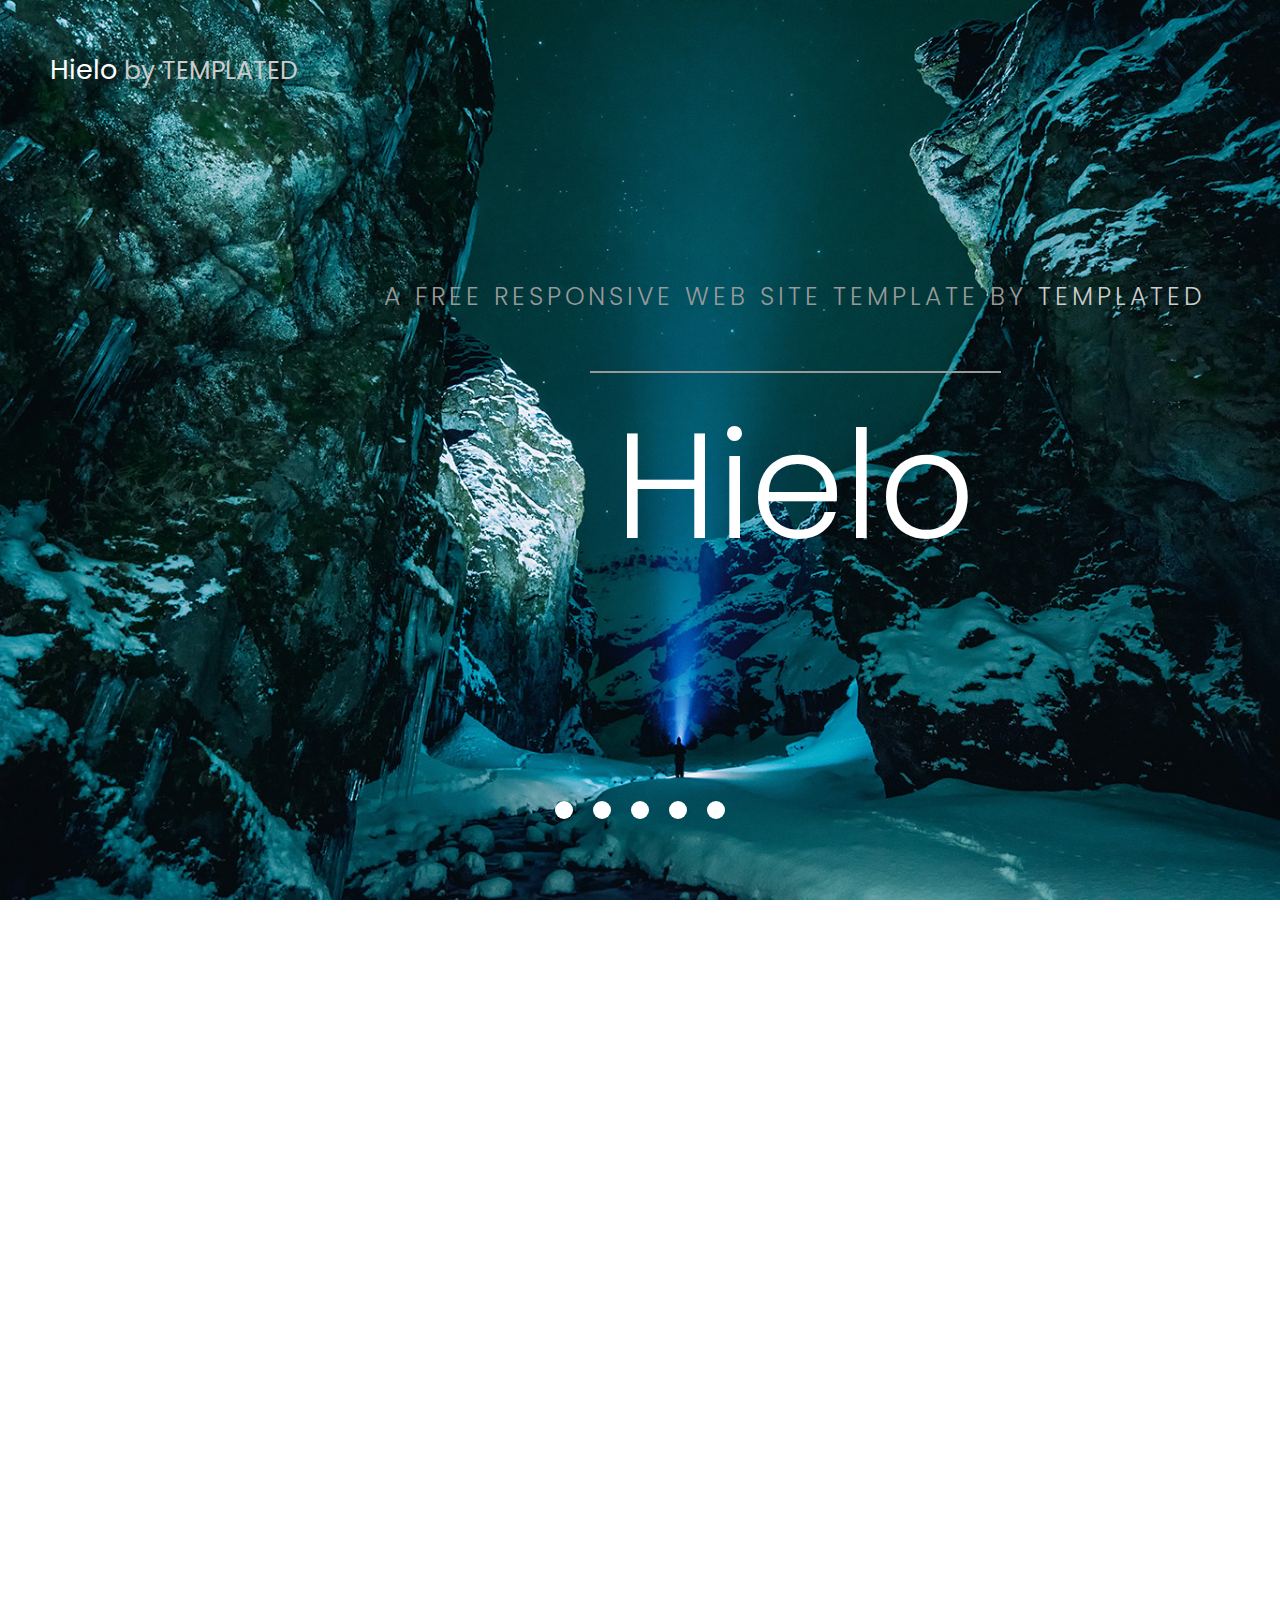
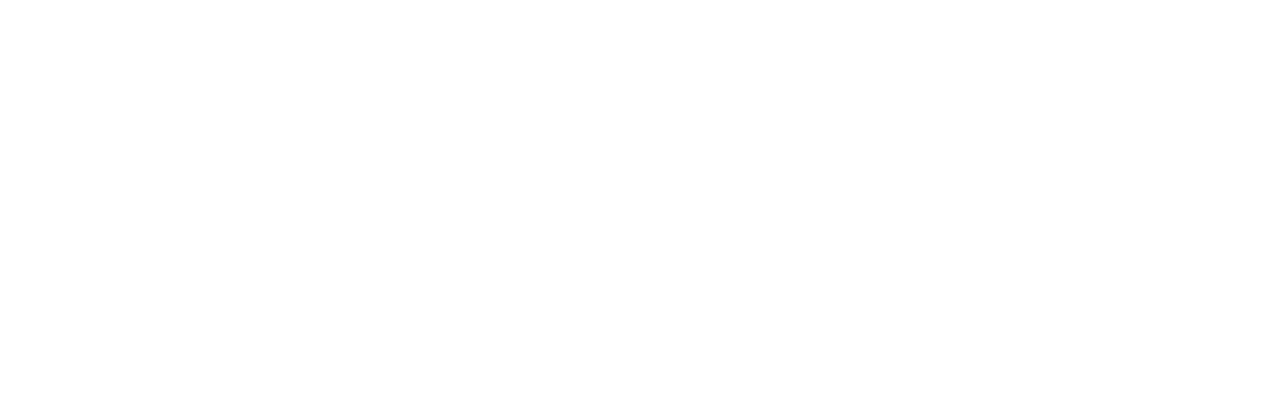
==== Two_Project_Hielo/index.html @ 5e93e1d0 "Começando a fazer animaçoes" ====
<!DOCTYPE html>
<html lang="en">
<head>
  <meta charset="UTF-8">
  <meta name="viewport" content="width=device-width, initial-scale=1.0">
  <title>Hielo</title>

  <link rel="stylesheet" href="./Assets/css/style.css" />
  <link rel="stylesheet" href="./Assets/css/animacoes.css" />

  <link rel="stylesheet" href="https://use.fontawesome.com/releases/v5.3.1/css/all.css" integrity="sha384-mzrmE5qonljUremFsqc01SB46JvROS7bZs3IO2EmfFsd15uHvIt+Y8vEf7N7fWAU" crossorigin="anonymous">

  <script src="./Assets/js/main.js" defer></script>
</head>
<body>
  
  <header>
    <div class="container">
    <div class="logo">
      <a href="">Hielo</a> by TEMPLATED
    </div>

    <div class="menu--hamburger" onclick="abremenu()">
      <i class="fas fa-bars"></i>Menu
    </div>

    <nav>  
      <div class="menu">
        <div class="menu--fecha" onclick="fechamenu()">
          <i class="fas fa-times" ></i>
        </div>
        <ul>
          <li> <a href="">HOME</a> </li>
          <div class="borda"></div>
          <li> <a href="">GENERIC</a> </li>
          <div class="borda"></div>
          <li> <a href="">ELEMENTS</a> </li>
          <div class="borda"></div>
        </ul>
      </div>
    </nav>
  </div>
  </header>

  <section class="banner"> 
  
    <div class="sliders">
      <div class="slide1">
        <div class="slidearea">
          <h4>A free responsive web site template by <a href="">TEMPLATED</a></h4>
          <div class="borda"></div>
          <h2>Hielo</h2>
        </div>
      </div>
      <div class="slide2">
        <div class="slidearea">
          
        </div>
      </div>
      <div class="slide3">
        <div class="slidearea">
          
        </div>
      </div>
    </div>
    
  
    <div class="sliders-pointers">
      <div class="pointer active"></div>
      <div class="pointer"></div>
      <div class="pointer"></div>
      <div class="pointer"></div>
      <div class="pointer"></div>
    </div>

  </section>

  <section class="area1">
    <div class="area1--content">
      <div class="area1--conteudo1">
        ...
      </div>
      <div class="area1--conteudo2">
        ...
      </div>
    </div>
  </section>

  <section class="area2">
    <div class="area2--img">...</div>
  </section>
</body>
</html>
---- Two_Project_Hielo/Assets/css/style.css ----
@import url('https://fonts.googleapis.com/css2?family=Poppins:wght@400;600;700&display=swap');

* {
  margin: 0;
  padding: 0;
  box-sizing: border-box;
}

body, html {
  height: 100%;
  overflow-x: hidden;
}

body {
  font-family: "Poppins", sans-serif;
}

header {
  background: transparent;
}
.container {
  display: flex;
  justify-content: center;
  align-items: center;
  position: relative;
}

.logo {
  position: absolute;
  color: #CCC;
  font-size: 25px;
  top: 50px;
  left: 50px;
  z-index: 2;
}

.logo a {
  font-size: 27px;
  color: #fff;
  text-decoration: none;
}

.logo a:hover {
  color: #CCC;
}

.menu--hamburger {
  position: absolute;
  color: #CCC;
  font-size: 30px;
  left: 1830px;
  top: 50px;
  z-index: 2
}

.menu--hamburger i {
  margin-top: 8px;
  margin-right: 15px;
}

nav {
  display: none;
}

.menu {
  position: fixed;
  width: 100vw;
  height: 100vh;
  background: rgba(0,0,0,0.9);
  padding: 20px;
  left: 1600px;
  top: 0;
}

.menu--fecha {
  color: #CCC;
  font-size: 30px;
  font-weight: bold;
  margin-left: 19%;
  cursor: pointer;
}

.menu--fecha:hover {
  color:#000;
}

.menu ul {
  list-style: none;
}

.menu ul li {
  padding-left: 15px;
}

.menu ul li a {
  font-size: 25px;
  color: #454545;
  display: block;
  padding-top: 20px;
  padding-bottom: 20px;
  text-decoration: none;
}

.menu .borda {
  width: 380px;
  height: 2px;
  margin-left: 20px;
  background: #454545;
}


.banner {
  height: calc(100vh - 0px);
  min-width: 50vh;
  background-color: #333;
  background-position: bottom;
  overflow: hidden;
  position: relative;
}

.banner .sliders {
  width: 300vw;
  height: 100%;
}

.banner .slide1 { 
  width: 100vw;
  height: 100%;
  background-image: url('../images/slide01.jpg');
  background-size: cover;
  display: inline-block;
  background-color: rgba(0,0,0,0.7);
}
.banner .slide2 {
  width: 100vw;
  height: 100%;
  background-image: url('../images/slide02.jpg');
  background-size: cover;
  display: inline-block;
  background-color: rgba(0,0,0,0.7);
}
.banner .slide3 {
  width: 100vw;
  height: 100%;
  background-image: url('../images/slide03.jpg');
  background-size: cover;
  display: inline-block;
  background-color: rgba(0,0,0,0.7);
}

.banner .sliders-pointers {
  width: 100vw;
  height: 20px;
  position: absolute;
  margin-top: -100px;
  display: flex;
  justify-content: center;
  align-items: center;
}

.banner .pointer {
  width: 18px;
  height: 18px;
  background: #fff;
  border-radius: 10px;
  margin-left: 10px;
  margin-right: 10px;
  cursor: pointer;
}

.banner .pointer.active {
  background-color: #fff;
}

.banner .slidearea {
  position: absolute;
  display: flex;
  flex-direction: column;
  height: 100%;
  justify-content: center;
  align-items: center;
  color: #fff;
  left: 30%;
  top: -1%
}

.banner h4 {
  letter-spacing: 4px;
  font-size: 25px;
  color: #999;
  font-weight: 300;
  text-transform: uppercase;
}

.banner h4 a {
  color: #CCC;
  text-decoration: none;
}

.banner .borda {
  width: 50%;
  height: 2px;
  background: #999;
  margin-top: 55px;
  margin-bottom: -5px;
}
.banner h2 {
  font-size: 150px;
  padding: 5px;
  font-weight: 300;
}


.area1 {
  position: relative;
  height: 200px;  
  
}

.area2 {
  height:100%;
	opacity:0.8;
	position:relative;
	background-repeat:no-repeat;
	background-size:cover;
	background-position:center;
  background-attachment:fixed;
  background-image:url('../images/bg.jpg');  
}
---- Two_Project_Hielo/Assets/css/animacoes.css ----
@keyframes logo {
  from {
    opacity: 0;
  } to {
    opacity: 1;
  }
}

.logo {
  animation-name: logo;
  animation-duration: 500ms;
  animation-delay: 120ms;
  animation-fill-mode: backwards;
}
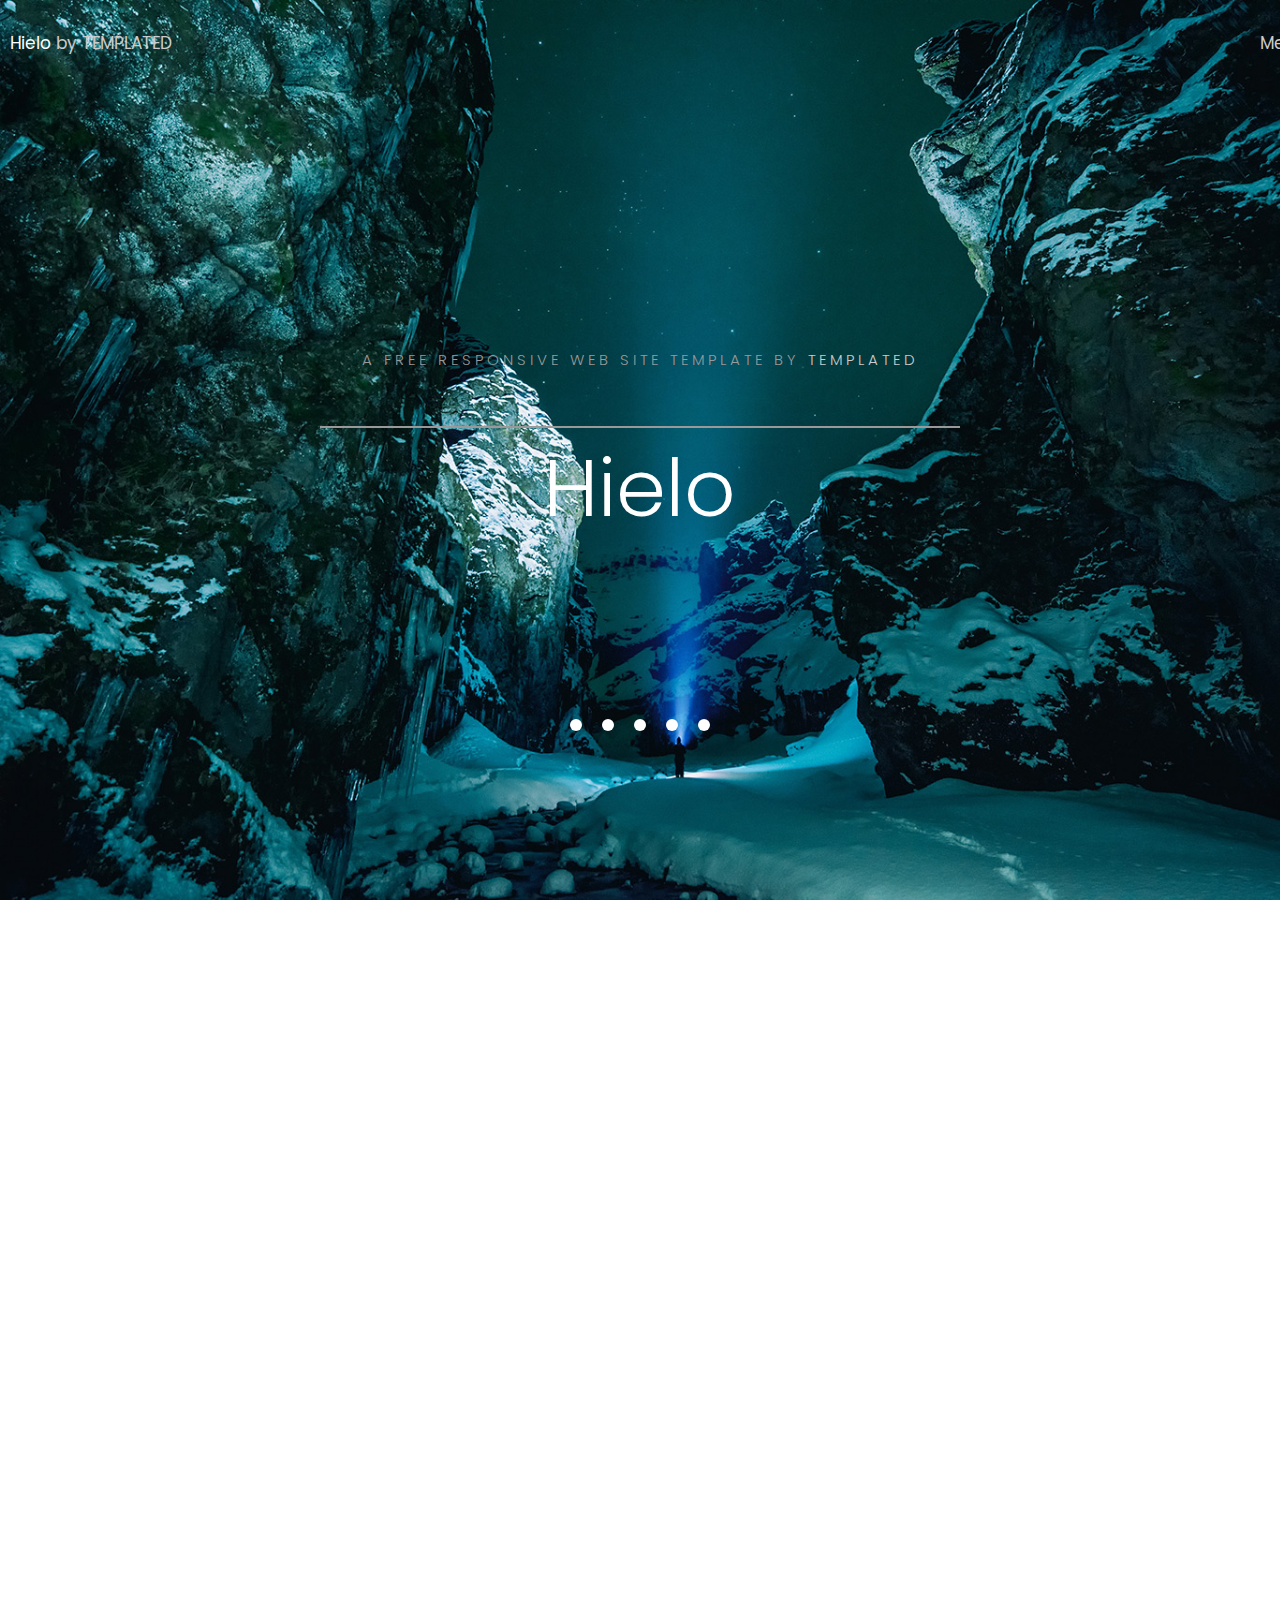
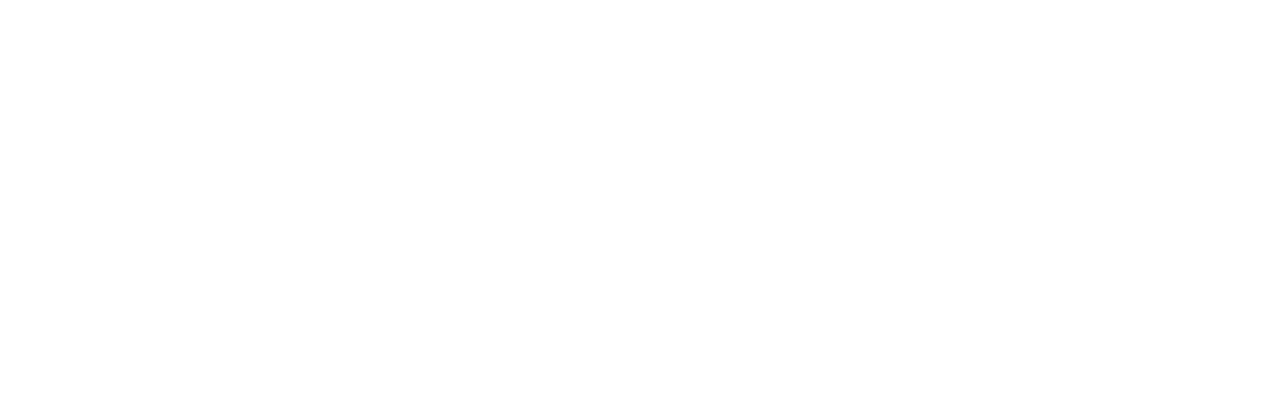
==== commit 85aff47f: "bugs" ====
--- a/Two_Project_Hielo/index.html
+++ b/Two_Project_Hielo/index.html
@@ -20,12 +20,12 @@
       <a href="">Hielo</a> by TEMPLATED
     </div>
 
-    <div class="menu--hamburger" onclick="abremenu()">
+    <div class="menu--hamburger" onclick="menuToggle()">
       <i class="fas fa-bars"></i>Menu
     </div>
 
     <nav>  
-      <div class="menu">
+      <div id="menu">
         <div class="menu--fecha" onclick="fechamenu()">
           <i class="fas fa-times" ></i>
         </div>
@@ -42,11 +42,11 @@
   </div>
   </header>
 
-  <section class="banner"> 
+  <section class="banner" styles="z-index: 2"> 
   
     <div class="sliders">
       <div class="slide1">
-        <div class="slidearea">
+        <div class="slidearea" styles="z-index: 2">
           <h4>A free responsive web site template by <a href="">TEMPLATED</a></h4>
           <div class="borda"></div>
           <h2>Hielo</h2>
--- a/Two_Project_Hielo/Assets/css/style.css
+++ b/Two_Project_Hielo/Assets/css/style.css
@@ -16,8 +16,16 @@
 }
 
 header {
-  background: transparent;
-}
+  
+}
+/*
+.sticky {
+  width: 100vw;
+  height: 50px;
+  padding: 5px 100px;
+  background-color: #fff;
+}
+*/
 .container {
   display: flex;
   justify-content: center;
@@ -28,14 +36,13 @@
 .logo {
   position: absolute;
   color: #CCC;
-  font-size: 25px;
-  top: 50px;
-  left: 50px;
-  z-index: 2;
+  font-size: 17px;
+  top: 30px;
+  left: 10px;
 }
 
 .logo a {
-  font-size: 27px;
+  font-size: 17px;
   color: #fff;
   text-decoration: none;
 }
@@ -47,34 +54,35 @@
 .menu--hamburger {
   position: absolute;
   color: #CCC;
-  font-size: 30px;
-  left: 1830px;
-  top: 50px;
-  z-index: 2
+  font-size: 17px;
+  left: 1250px;
+  top: 30px;
 }
 
 .menu--hamburger i {
-  margin-top: 8px;
-  margin-right: 15px;
-}
-
-nav {
-  display: none;
-}
-
-.menu {
+  margin-top: 4px;
+  margin-right: 10px;
+}
+
+
+#menu {
   position: fixed;
-  width: 100vw;
+  width: 0px;
   height: 100vh;
   background: rgba(0,0,0,0.9);
   padding: 20px;
-  left: 1600px;
+  right: -1065px;
   top: 0;
+  transition: all ease 0.3s;
+}
+
+.menu-toggle {
+  width: 100vw !important;
 }
 
 .menu--fecha {
   color: #CCC;
-  font-size: 30px;
+  font-size: 15px;
   font-weight: bold;
   margin-left: 19%;
   cursor: pointer;
@@ -84,16 +92,16 @@
   color:#000;
 }
 
-.menu ul {
+#menu ul {
   list-style: none;
 }
 
-.menu ul li {
+#menu ul li {
   padding-left: 15px;
 }
 
-.menu ul li a {
-  font-size: 25px;
+#menu ul li a {
+  font-size: 17px;
   color: #454545;
   display: block;
   padding-top: 20px;
@@ -101,21 +109,23 @@
   text-decoration: none;
 }
 
-.menu .borda {
-  width: 380px;
+#menu .borda {
+  width: 240px;
   height: 2px;
-  margin-left: 20px;
+  margin-left: 15px;
   background: #454545;
 }
 
 
 .banner {
+  display: flex;
   height: calc(100vh - 0px);
   min-width: 50vh;
   background-color: #333;
   background-position: bottom;
   overflow: hidden;
-  position: relative;
+  justify-content: center;
+  align-items: center;
 }
 
 .banner .sliders {
@@ -152,15 +162,15 @@
   width: 100vw;
   height: 20px;
   position: absolute;
-  margin-top: -100px;
+  margin-top: 550px;
   display: flex;
   justify-content: center;
   align-items: center;
 }
 
 .banner .pointer {
-  width: 18px;
-  height: 18px;
+  width: 12px;
+  height: 12px;
   background: #fff;
   border-radius: 10px;
   margin-left: 10px;
@@ -173,20 +183,18 @@
 }
 
 .banner .slidearea {
-  position: absolute;
   display: flex;
   flex-direction: column;
   height: 100%;
   justify-content: center;
   align-items: center;
   color: #fff;
-  left: 30%;
-  top: -1%
+
 }
 
 .banner h4 {
   letter-spacing: 4px;
-  font-size: 25px;
+  font-size: 15px;
   color: #999;
   font-weight: 300;
   text-transform: uppercase;
@@ -205,7 +213,7 @@
   margin-bottom: -5px;
 }
 .banner h2 {
-  font-size: 150px;
+  font-size: 80px;
   padding: 5px;
   font-weight: 300;
 }
@@ -214,13 +222,12 @@
 .area1 {
   position: relative;
   height: 200px;  
-  
 }
 
 .area2 {
   height:100%;
 	opacity:0.8;
-	position:relative;
+	position: relative;
 	background-repeat:no-repeat;
 	background-size:cover;
 	background-position:center;
--- a/Two_Project_Hielo/Assets/css/animacoes.css
+++ b/Two_Project_Hielo/Assets/css/animacoes.css
@@ -11,4 +11,21 @@
   animation-duration: 500ms;
   animation-delay: 120ms;
   animation-fill-mode: backwards;
-}+}
+
+@keyframes banner {
+  from {
+    opacity: 0;
+
+  } to {
+    opacity: 1;
+  }
+}
+
+.menu--hamburger,
+.banner h4,
+.banner h2,
+.banner a  {
+  animation-name: banner;
+  animation-duration: 1s;
+}
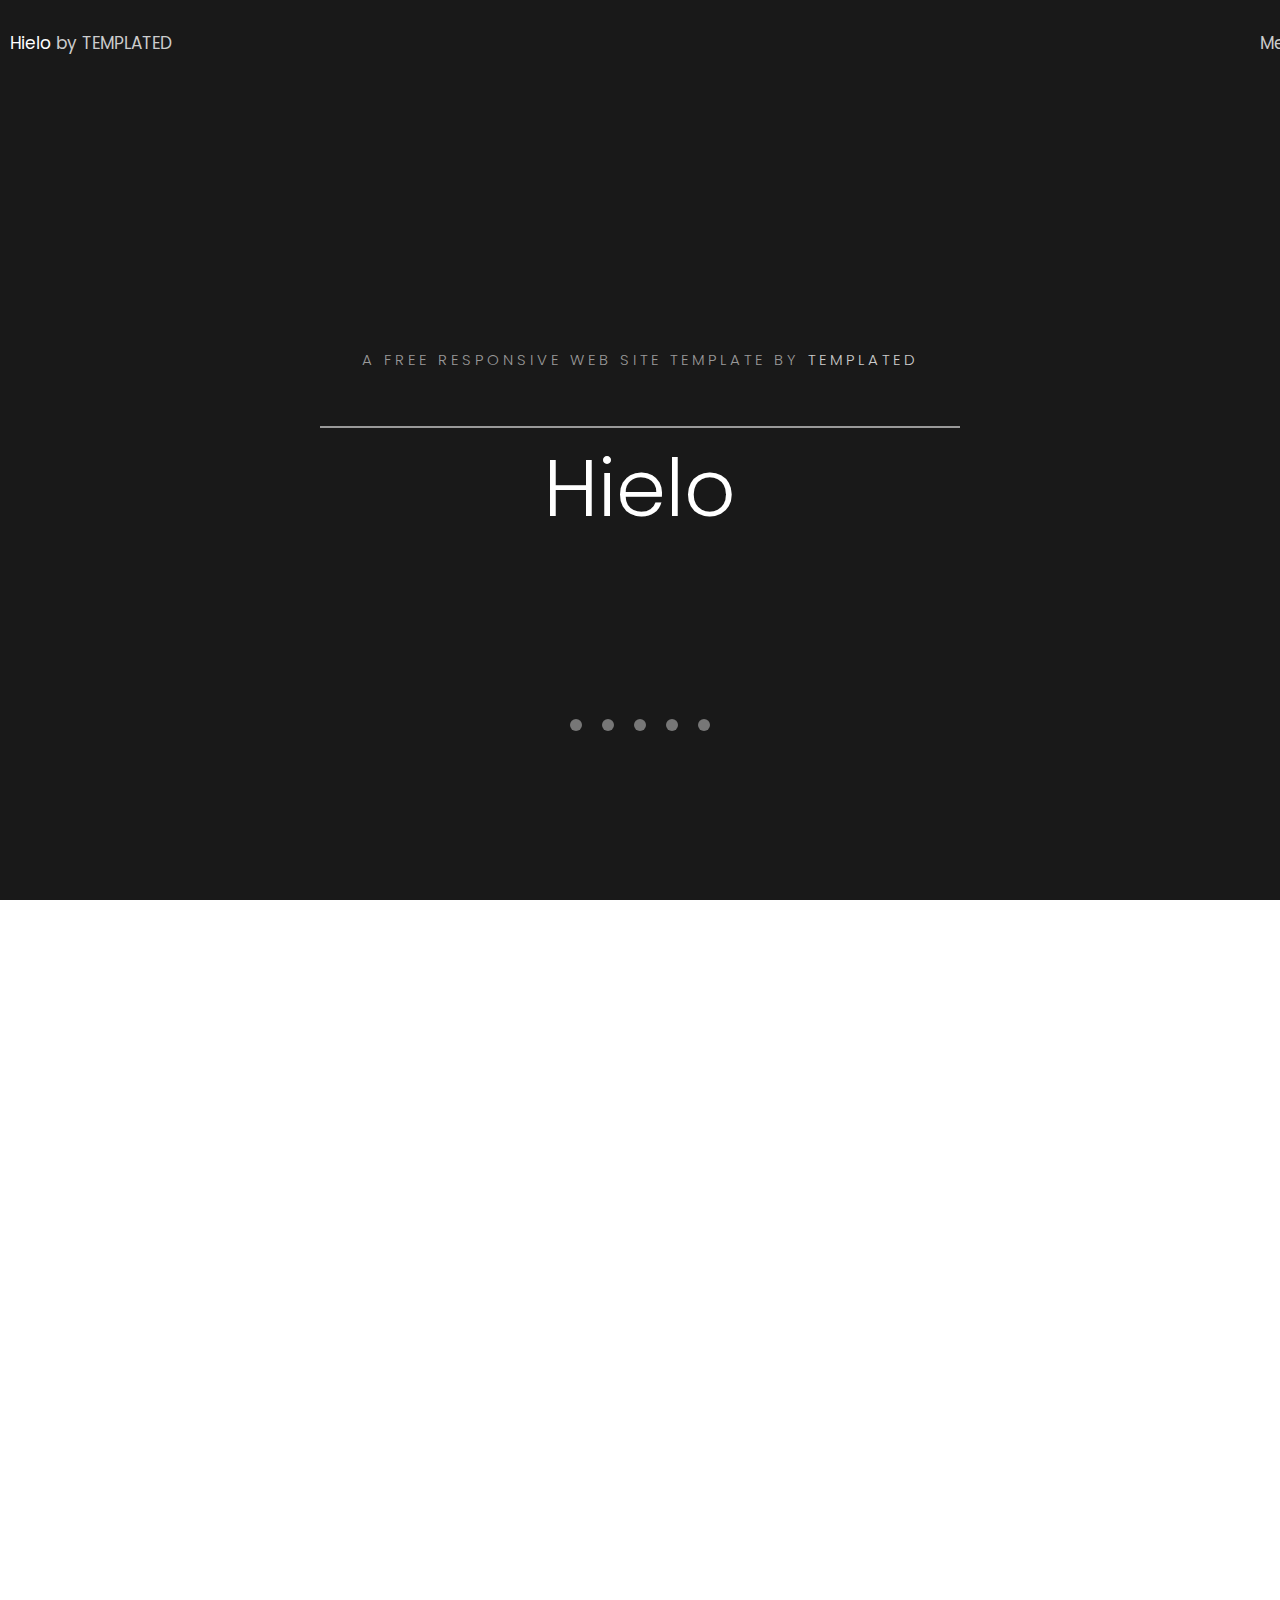
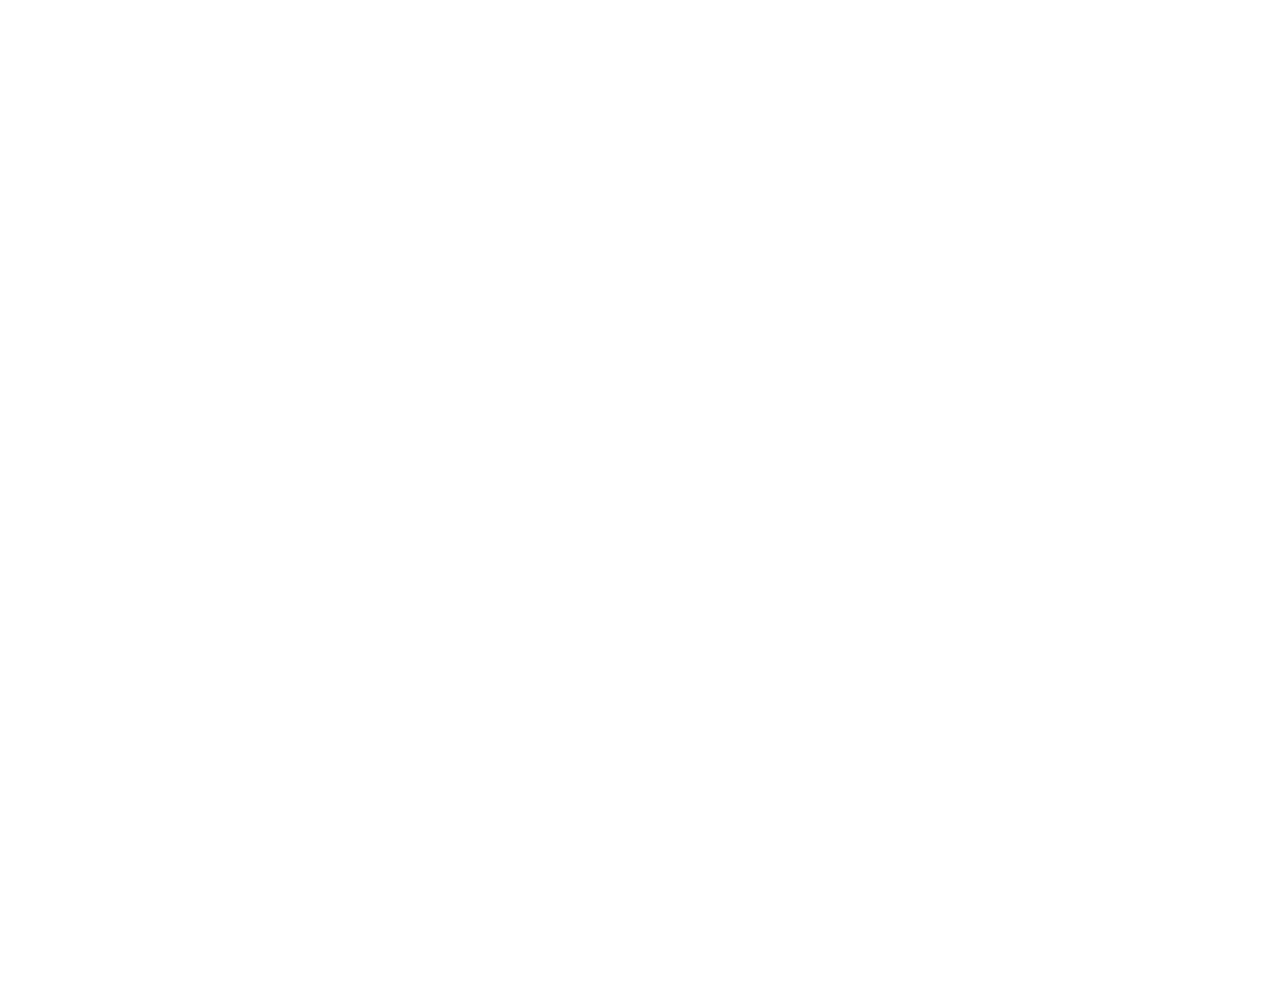
==== commit 75803946: "area1 pronta" ====
--- a/Two_Project_Hielo/index.html
+++ b/Two_Project_Hielo/index.html
@@ -78,10 +78,30 @@
   <section class="area1">
     <div class="area1--content">
       <div class="area1--conteudo1">
-        ...
+        <div class="area1-img">
+          <img src="./Assets/images/pic02.jpg">
+        </div>
+        <small>MAECENAS SAPIEN FEUGIAT EX PURUS</small>
+        <div class="borda"></div>
+        <h3>Lorem ipsum dolor</h3>
+        <p>Cras aliquet urna ut sapien tincidunt, quis malesuada elit facilisis. Vestibulum sit amet tortor velit. Nam elementum nibh a libero pharetra elementum. Maecenas feugiat ex purus, quis volutpat lacus placerat malesuada.</p>
+        <a href="">
+          <label for="button"></label>
+          <input type="submit" value="Learn more"id="button">
+        </a>
       </div>
       <div class="area1--conteudo2">
-        ...
+        <div class="area1-img">
+          <img src="./Assets/images/pic03.jpg">
+        </div>
+        <small>MATTIS ELEMENTUM SAPIEN PRETIUM TELLUS</small>
+        <div class="borda"></div>
+        <h3>Vestibulum sit amet</h3>
+        <p>Cras aliquet urna ut sapien tincidunt, quis malesuada elit facilisis. Vestibulum sit amet tortor velit. Nam elementum nibh a libero pharetra elementum. Maecenas feugiat ex purus, quis volutpat lacus placerat malesuada.</p>
+        <a href="">
+          <label for="button"></label>
+          <input type="submit" value="Learn more" id="button">
+        </a>
       </div>
     </div>
   </section>
--- a/Two_Project_Hielo/Assets/css/style.css
+++ b/Two_Project_Hielo/Assets/css/style.css
@@ -39,6 +39,7 @@
   font-size: 17px;
   top: 30px;
   left: 10px;
+  z-index: 88888;
 }
 
 .logo a {
@@ -57,6 +58,7 @@
   font-size: 17px;
   left: 1250px;
   top: 30px;
+  z-index: 88888;
 }
 
 .menu--hamburger i {
@@ -73,7 +75,8 @@
   padding: 20px;
   right: -1065px;
   top: 0;
-  transition: all ease 0.3s;
+  transition: 1s;
+  z-index: 88888;
 }
 
 .menu-toggle {
@@ -126,6 +129,9 @@
   overflow: hidden;
   justify-content: center;
   align-items: center;
+  position: relative;
+  animation-name: bannerSlider;
+  animation-duration: 2s;
 }
 
 .banner .sliders {
@@ -136,10 +142,11 @@
 .banner .slide1 { 
   width: 100vw;
   height: 100%;
-  background-image: url('../images/slide01.jpg');
   background-size: cover;
   display: inline-block;
-  background-color: rgba(0,0,0,0.7);
+  animation-name: slider;
+  animation-duration: 9000ms;
+  animation-iteration-count: infinite;
 }
 .banner .slide2 {
   width: 100vw;
@@ -147,7 +154,6 @@
   background-image: url('../images/slide02.jpg');
   background-size: cover;
   display: inline-block;
-  background-color: rgba(0,0,0,0.7);
 }
 .banner .slide3 {
   width: 100vw;
@@ -155,7 +161,6 @@
   background-image: url('../images/slide03.jpg');
   background-size: cover;
   display: inline-block;
-  background-color: rgba(0,0,0,0.7);
 }
 
 .banner .sliders-pointers {
@@ -171,15 +176,24 @@
 .banner .pointer {
   width: 12px;
   height: 12px;
-  background: #fff;
+  background-color: #777;
   border-radius: 10px;
   margin-left: 10px;
   margin-right: 10px;
   cursor: pointer;
+
+  animation-name: pointer;
+  animation-duration: 10000ms;
+  animation-fill-mode: forwards;
+  animation-timing-function: linear;
+  animation-iteration-count: infinite;
+  animation-direction: alternate;
+  animation-play-state: running;
 }
 
 .banner .pointer.active {
-  background-color: #fff;
+ /* background-color: #fff !important;
+*/
 }
 
 .banner .slidearea {
@@ -189,7 +203,7 @@
   justify-content: center;
   align-items: center;
   color: #fff;
-
+  background-color: rgba(0,0,0,0.5);
 }
 
 .banner h4 {
@@ -221,8 +235,67 @@
 
 .area1 {
   position: relative;
-  height: 200px;  
-}
+}
+
+.area1--content {
+  width: 100%;
+  display: grid;
+  grid-template-columns: repeat(2, 600px);
+  grid-template-rows: repeat(1, 800px);
+  align-items: center;
+  justify-content: space-around;
+  background-color: rgba(200,200,200,0.5)
+}
+
+.area1--conteudo1, .area1--conteudo2 {
+  background-color: #fff;
+  text-align: center;
+  padding-bottom: 40px;
+}
+
+.area1 small {
+  display: inline-block;
+  letter-spacing: 4px;
+}
+
+.area1 small,
+.area1 p {
+  color: #999;
+  margin-top: 30px;
+}
+
+.area1 h3 {
+  font-size: 30px;
+  font-weight: 500;
+}
+
+.area1 p {
+  text-align: left;
+  margin:30px 50px;
+}
+
+.area1 .borda {
+  width: 50%;
+  height: 1px;
+  margin: 10px auto;
+  background-color: #AAA;
+}
+
+.area1 a input{
+  text-transform: uppercase;
+  font-size: 15px;
+  padding: 10px 20px;
+  background-color: #fff;
+  border: 2px solid #CCC;
+}
+
+.area1 a input:hover {
+  background-color: rgba(220,220,220,0.5);
+  transition: 500ms;
+}
+
+
+
 
 .area2 {
   height:100%;
--- a/Two_Project_Hielo/Assets/css/animacoes.css
+++ b/Two_Project_Hielo/Assets/css/animacoes.css
@@ -22,6 +22,11 @@
   }
 }
 
+@keyframes bannerSlider {
+  from { background-color: rgba(0,0,0,0)}
+  to { background-color: rgba(0,0,0,0.5)}
+}
+
 .menu--hamburger,
 .banner h4,
 .banner h2,
@@ -29,3 +34,39 @@
   animation-name: banner;
   animation-duration: 1s;
 }
+
+
+@keyframes slider {
+  0% {
+    background-image: url('../images/slide01.jpg');
+  }
+  25% {
+    background-image: url('../images/slide02.jpg');
+  }
+
+  50% {
+    background-image: url('../images/slide03.jpg');
+  }
+
+  75% {
+    background-color: url('../images/slide04.jpg');
+  }
+
+  100% {
+    background-image: url('../images/slide05.jpg');
+  }
+}
+
+@keyframes pointer {
+  0% {
+    background-color: #999;
+  }
+
+  50% {
+    background-color: #fff;
+  }
+
+  100% {
+    background-color: #fff;
+  }
+}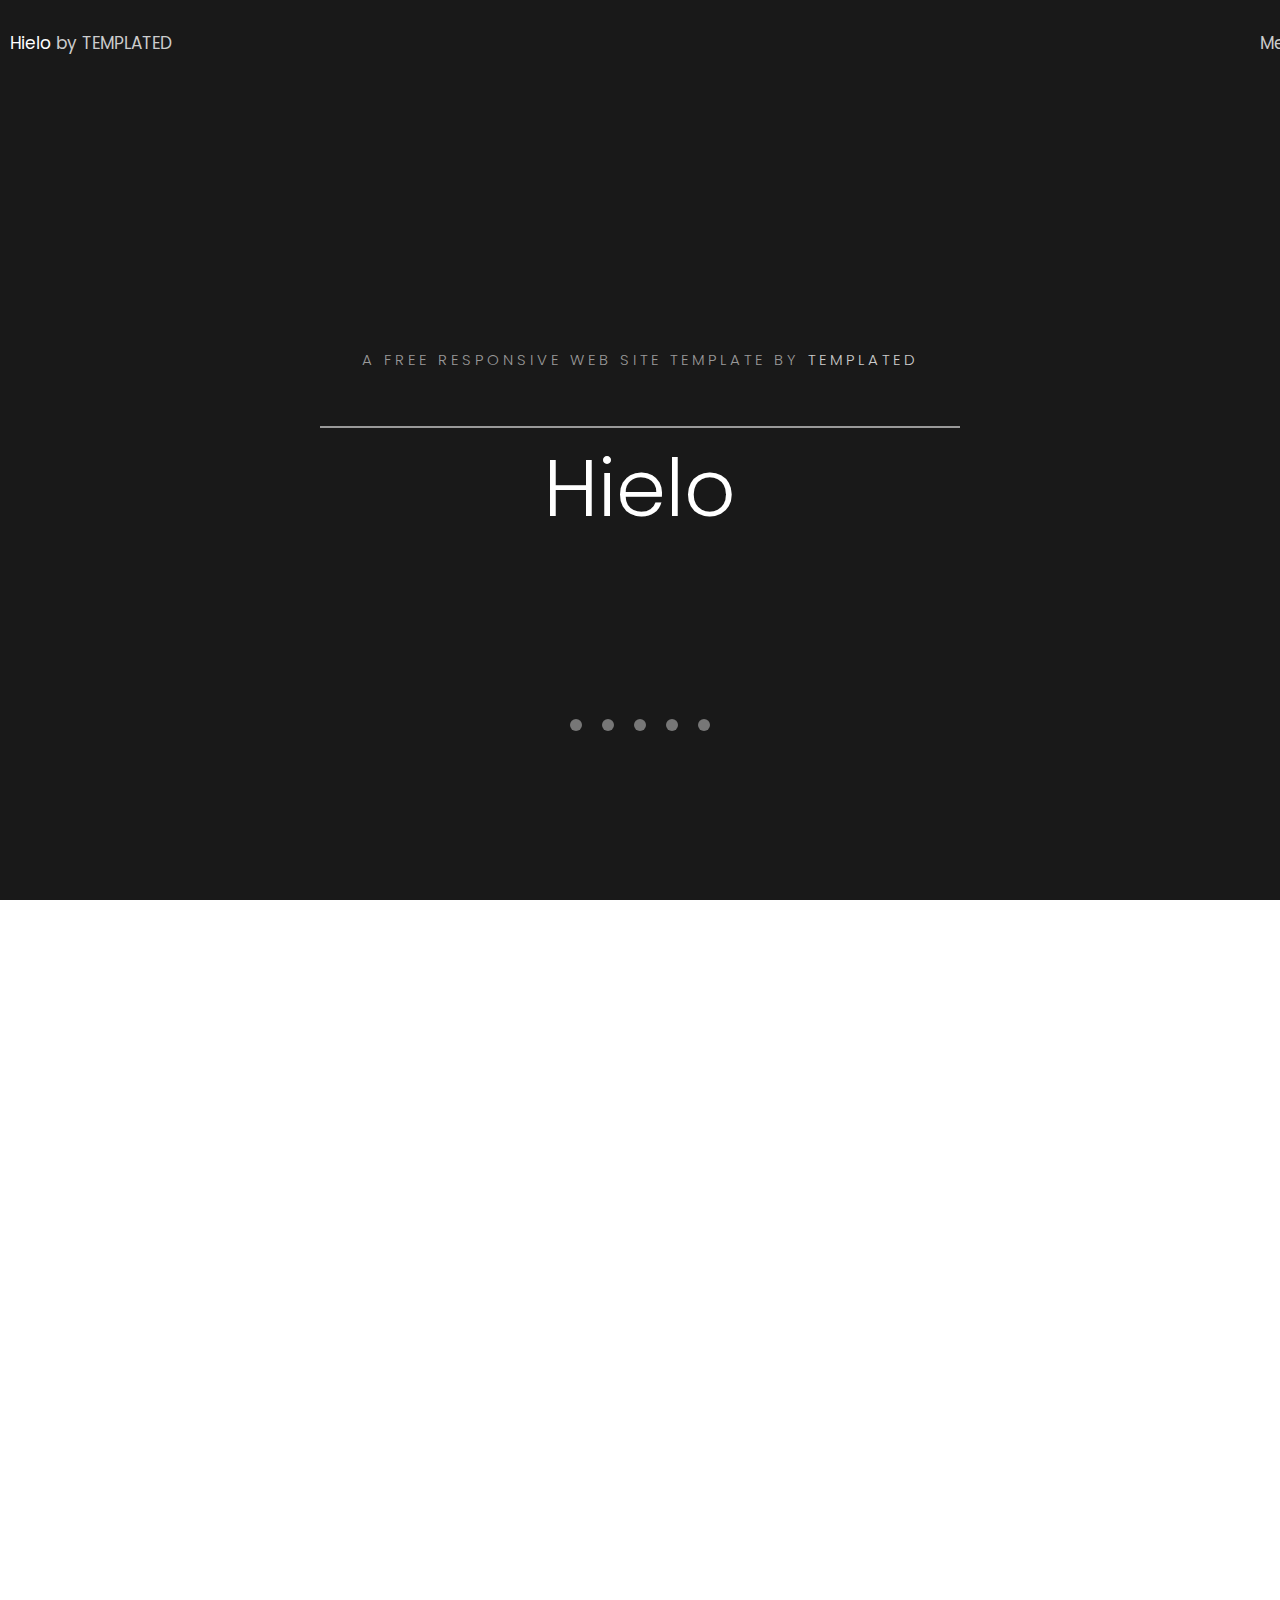
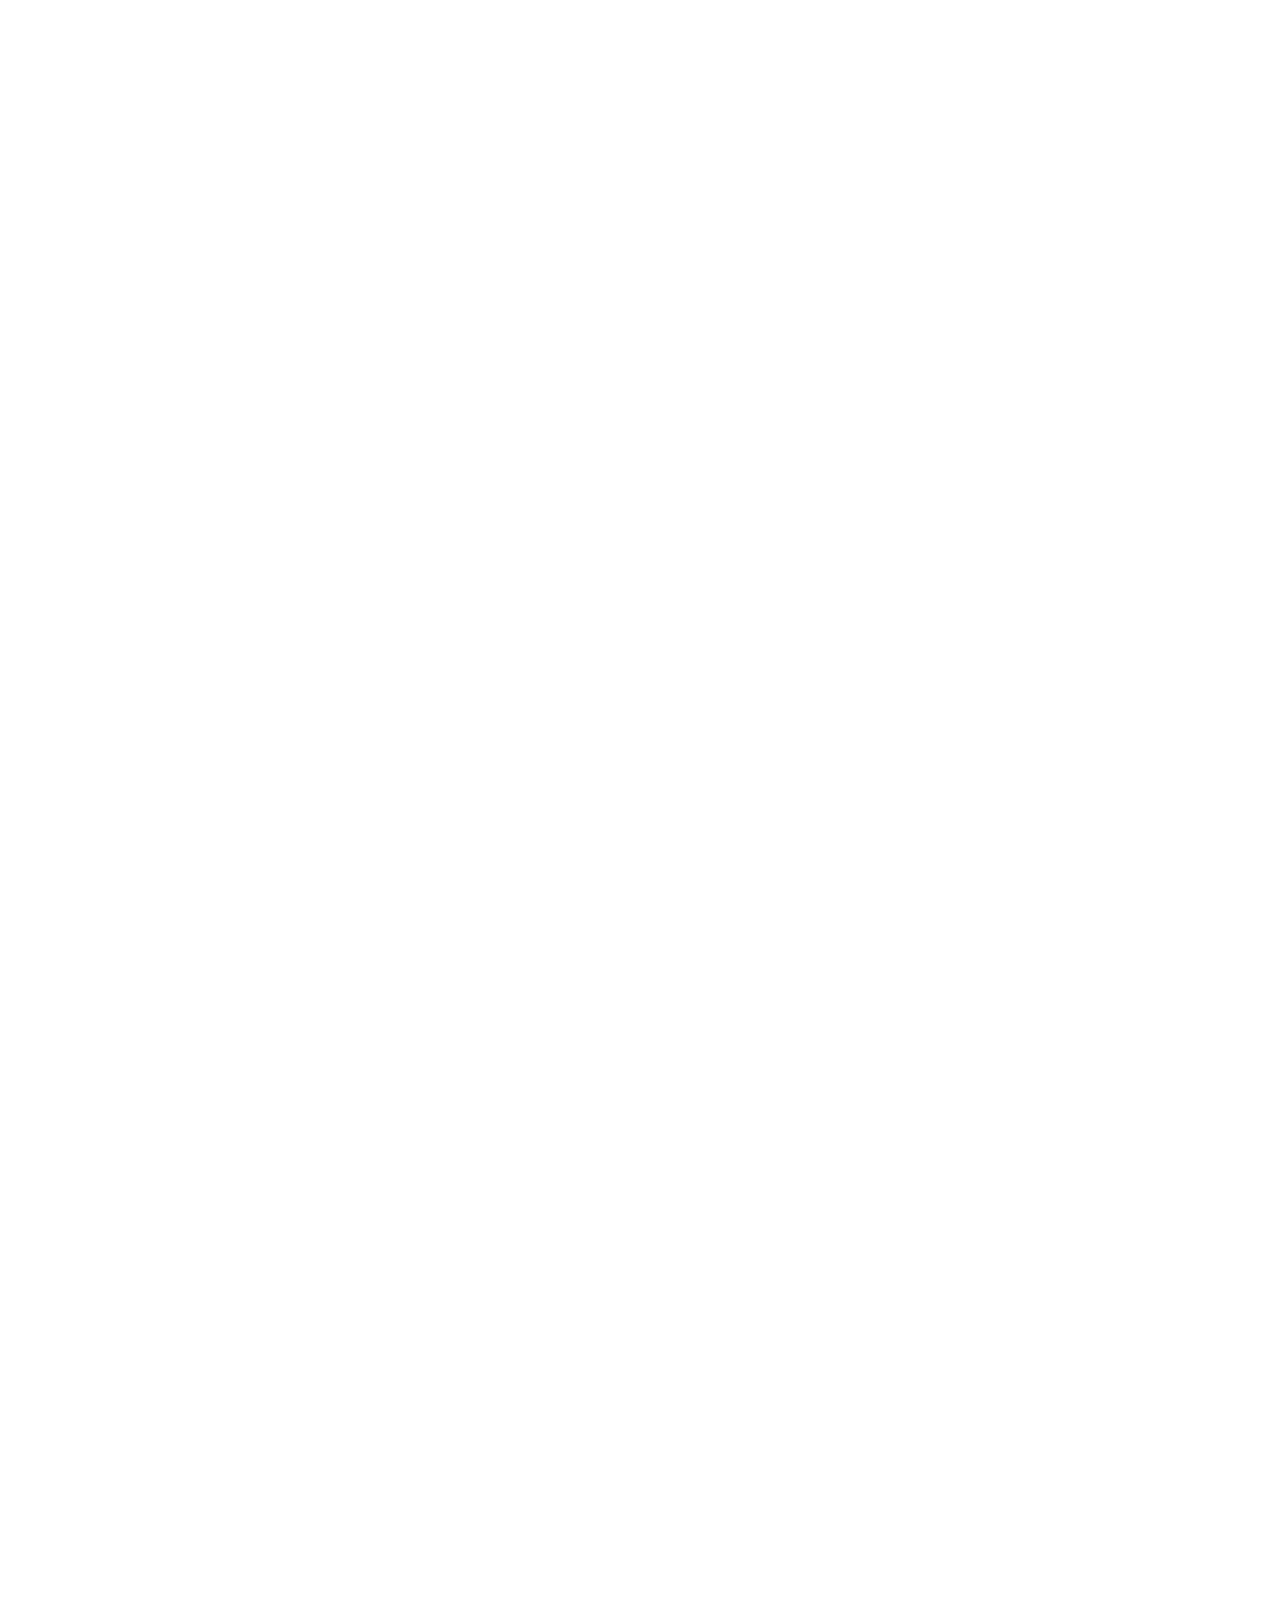
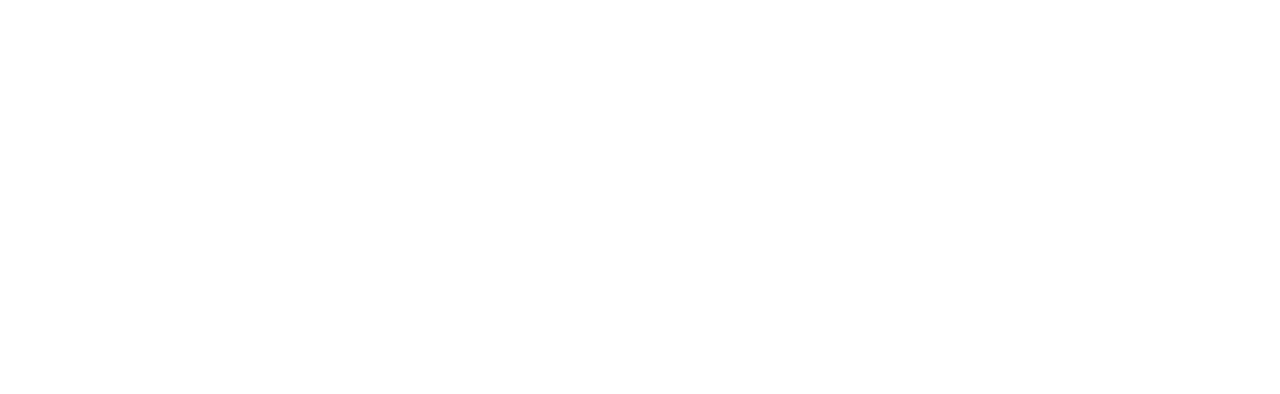
==== commit db29d9ad: "area3 pronta" ====
--- a/Two_Project_Hielo/index.html
+++ b/Two_Project_Hielo/index.html
@@ -109,5 +109,19 @@
   <section class="area2">
     <div class="area2--img">...</div>
   </section>
+
+  <section class="area3">
+    <div class="area3--conteudo1">
+      <small>NAM VEL ANTE SIT AMET LIBERO SCELERISQUE FACILISIS ELEIFEND VITAE URNA</small>
+      <div class="borda"></div>
+      <h2>Morbi maximus justo</h2>
+    </div>
+
+    <div class="area3--conteudo2">
+        <div class="img"><img src="./Assets/images/pic01.jpg"></div>
+        <div class="img"><img src="./Assets/images/pic02.jpg"></div>   
+        <div class="img"><img src="./Assets/images/pic03.jpg"></div>  
+        <div class="img"><img src="./Assets/images/pic04.jpg"></div></div>
+  </section>
 </body>
 </html>--- a/Two_Project_Hielo/Assets/css/style.css
+++ b/Two_Project_Hielo/Assets/css/style.css
@@ -244,7 +244,7 @@
   grid-template-rows: repeat(1, 800px);
   align-items: center;
   justify-content: space-around;
-  background-color: rgba(200,200,200,0.5)
+  background-color: rgba(220,220,220,0.5);
 }
 
 .area1--conteudo1, .area1--conteudo2 {
@@ -306,4 +306,60 @@
 	background-position:center;
   background-attachment:fixed;
   background-image:url('../images/bg.jpg');  
+}
+
+
+
+
+.area3 {
+  display:flex;
+  flex-direction: column;
+  justify-content: center;
+  align-items: center;
+  background-color: rgba(220,220,220,0.5);
+  padding: 80px 0;
+}
+
+.area3--conteudo1 {
+  margin: 20px 0;
+  padding-bottom: 25px;
+  text-align: center;
+}
+
+small {
+  color: #AAA;
+  font-size: 12px;
+  letter-spacing: 4px;
+}
+
+.area3--conteudo1 .borda {
+  width: 80%;
+  height: 1px;
+  margin: 20px auto;
+  background-color: #BBB;
+}
+
+h2 {
+  font-weight: 500;
+}
+
+.area3--conteudo2 {
+  display: grid;
+  grid-template-columns: repeat(2, 1fr);
+  grid-template-rows: repeat(2, 1fr);
+  grid-column-gap: 20px;
+  grid-row-gap: 20px;
+  align-items: center;
+  justify-content: center;
+}
+
+.img {
+  display:flex;
+  justify-content: center;
+  border: 12px solid white;
+}
+
+.img img {
+  width: 100%;
+  height: 100%;
 }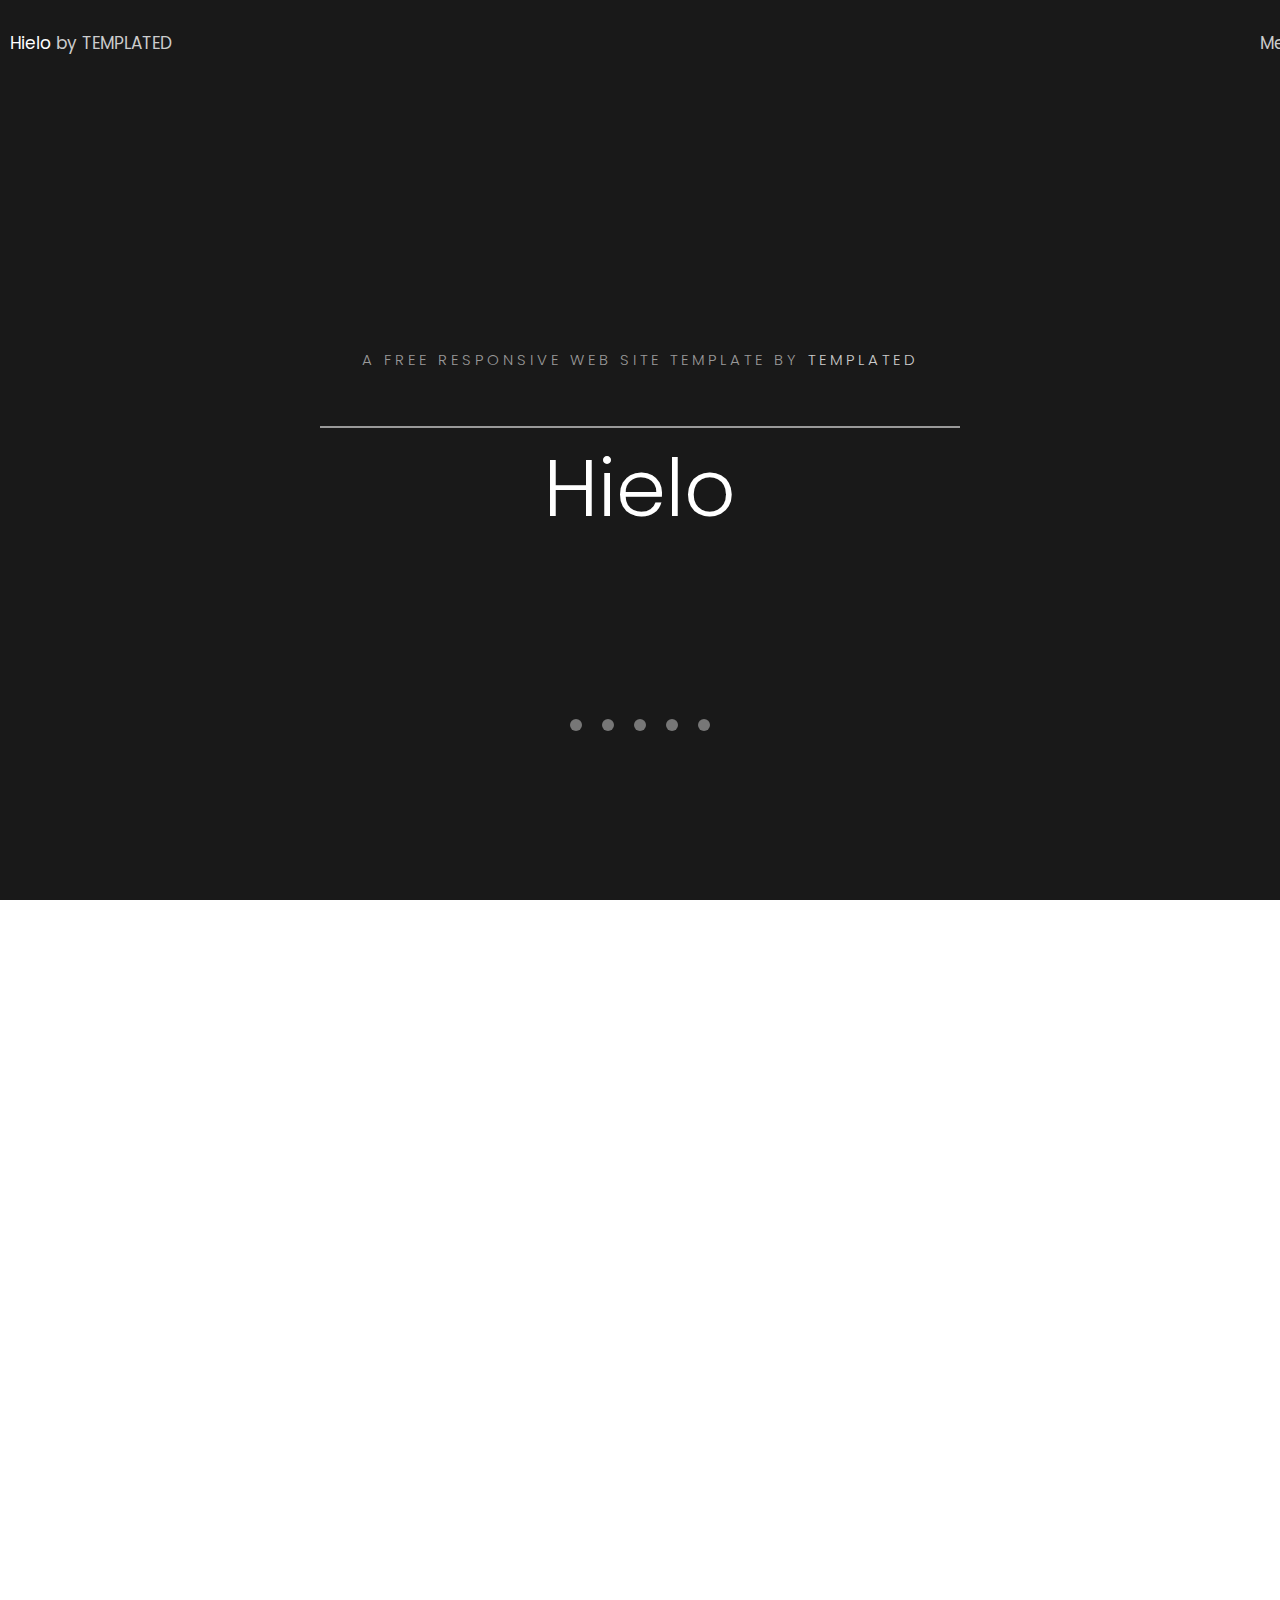
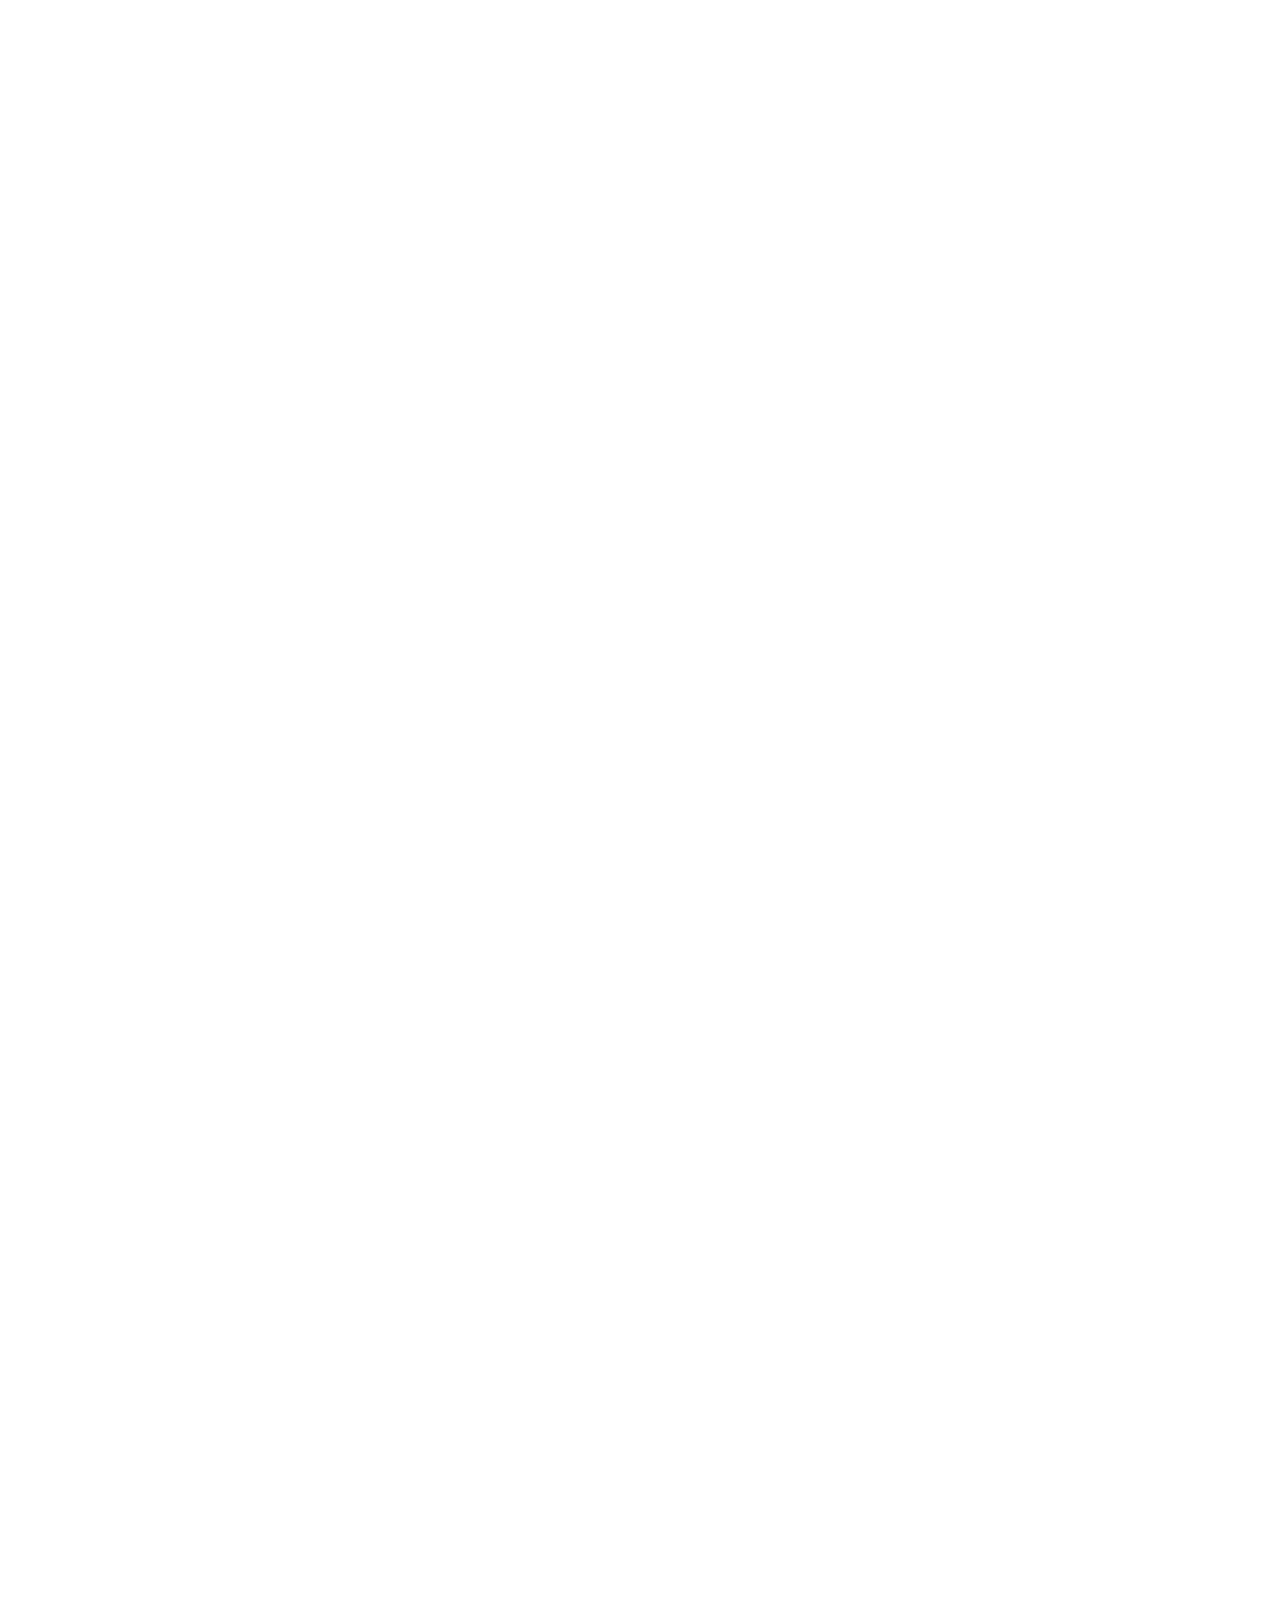
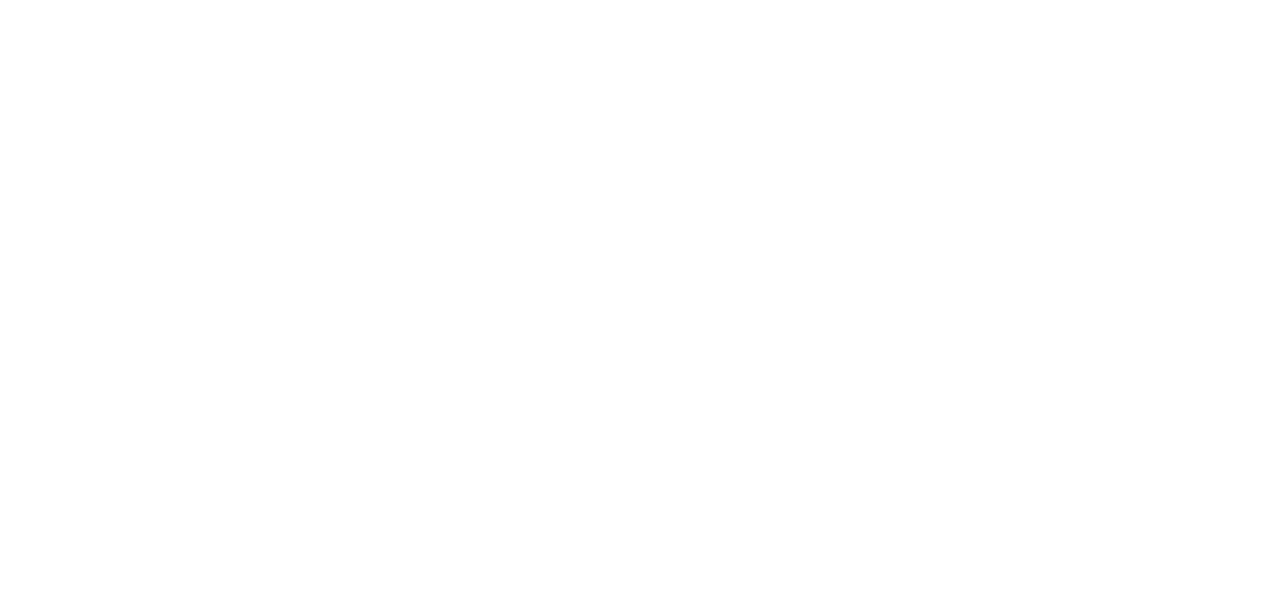
==== commit 1887fc53: "footer pronto" ====
--- a/Two_Project_Hielo/index.html
+++ b/Two_Project_Hielo/index.html
@@ -123,5 +123,16 @@
         <div class="img"><img src="./Assets/images/pic03.jpg"></div>  
         <div class="img"><img src="./Assets/images/pic04.jpg"></div></div>
   </section>
+
+  <footer>
+    <div class="social">
+      <i class="fab fa-twitter"></i>
+      <i class="fab fa-facebook"></i>
+      <i class="fab fa-instagram"></i>
+      <i class="fas fa-envelope-square"></i>
+
+    </div>
+    <span>&copy; Untitled. All rights reserved. </span>
+  </footer>
 </body>
 </html>--- a/Two_Project_Hielo/Assets/css/style.css
+++ b/Two_Project_Hielo/Assets/css/style.css
@@ -362,4 +362,22 @@
 .img img {
   width: 100%;
   height: 100%;
+}
+
+footer {
+  display: flex;
+  justify-content: center;
+  align-items: center;
+  flex-direction: column;
+  color: #AAA;
+  background-color: black;
+  padding: 90px;
+}
+
+.social {
+  font-size: 40px;
+}
+
+footer span {
+  margin-top: 10px;
 }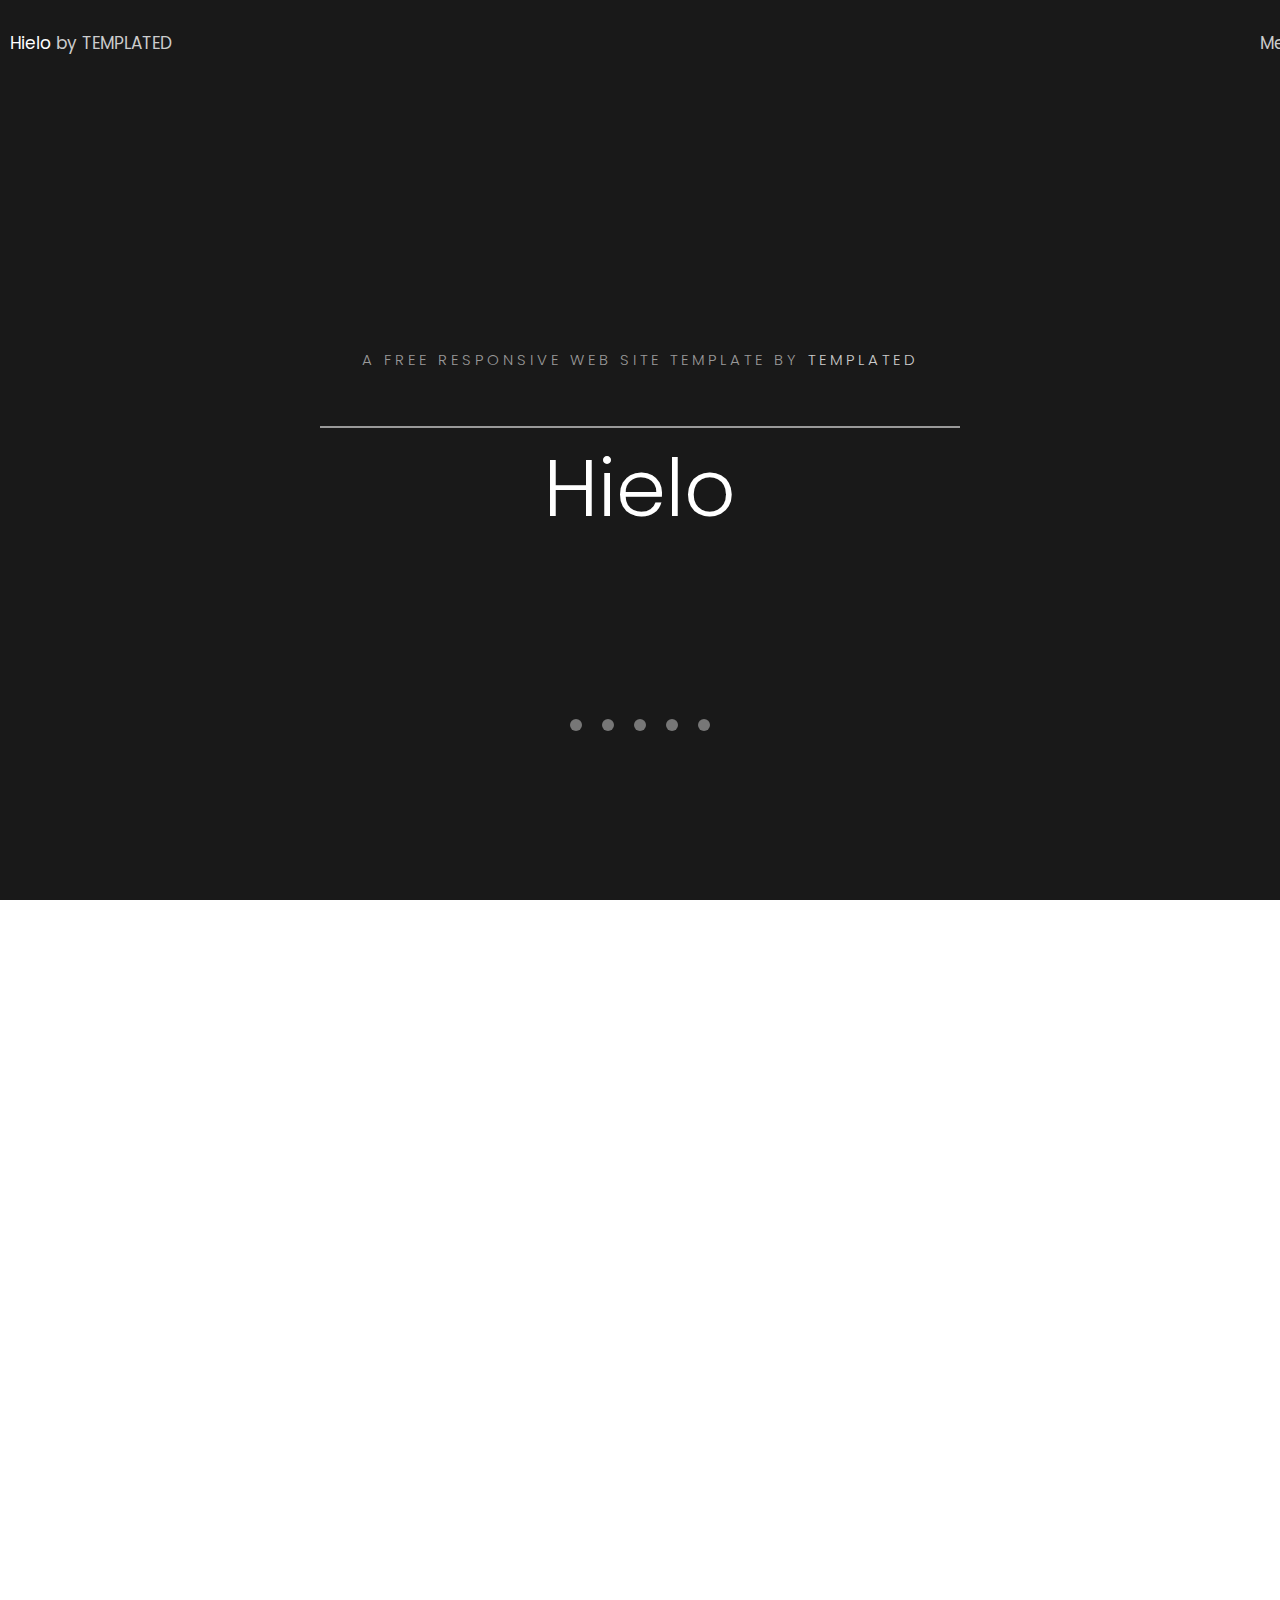
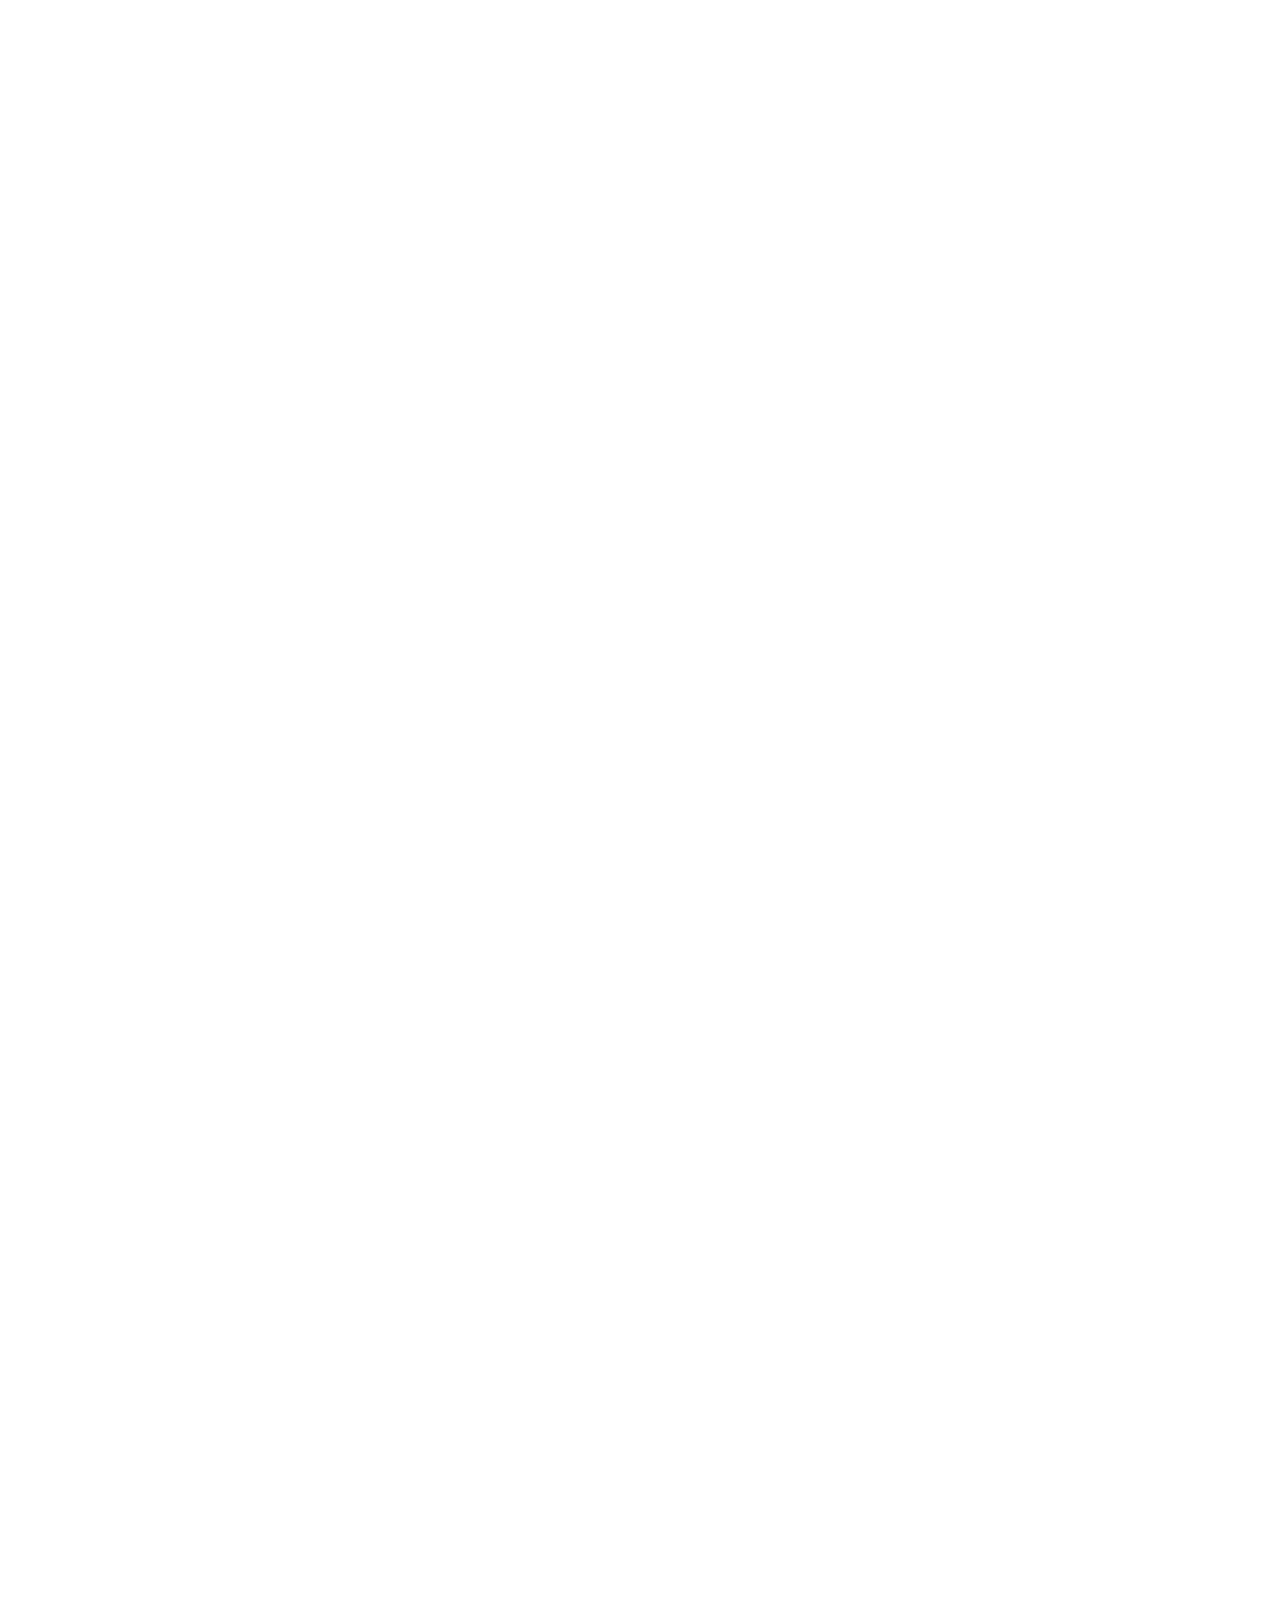
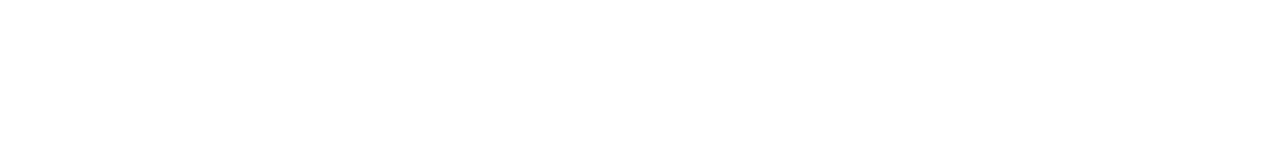
==== commit fcc8e47d: "parallax pronto com coteudo" ====
--- a/Two_Project_Hielo/index.html
+++ b/Two_Project_Hielo/index.html
@@ -107,7 +107,11 @@
   </section>
 
   <section class="area2">
-    <div class="area2--img">...</div>
+    <div class="area2--img">
+      <small>NAM VEL ANTE SIT AMET LIBERO SCELERISQUE FACILISIS ELEIFEND VITAE URNA</small>
+      <div class="borda"></div>
+      <h2>Morbi maximus justo</h2>
+    </div>
   </section>
 
   <section class="area3">
--- a/Two_Project_Hielo/Assets/css/style.css
+++ b/Two_Project_Hielo/Assets/css/style.css
@@ -298,18 +298,38 @@
 
 
 .area2 {
-  height:100%;
+  height:50%;
 	opacity:0.8;
 	position: relative;
 	background-repeat:no-repeat;
 	background-size:cover;
 	background-position:center;
   background-attachment:fixed;
-  background-image:url('../images/bg.jpg');  
-}
-
-
-
+  background-image:url('../images/bg.jpg');
+  background-color: #000;
+}
+
+
+.area2--img {
+  width:100%;
+  height:100%;
+  padding: 110px;
+  display: block;
+  position: absolute;
+  text-align: center;
+  background-color: rgba(0, 0, 0, 0.507);
+}
+
+.area2--img .borda {
+  width: 80%;
+  height: 1px;
+  margin: 20px auto;
+  background-color: #BBB;
+}
+
+.area2--img h2 {
+  color: #fff;
+}
 
 .area3 {
   display:flex;
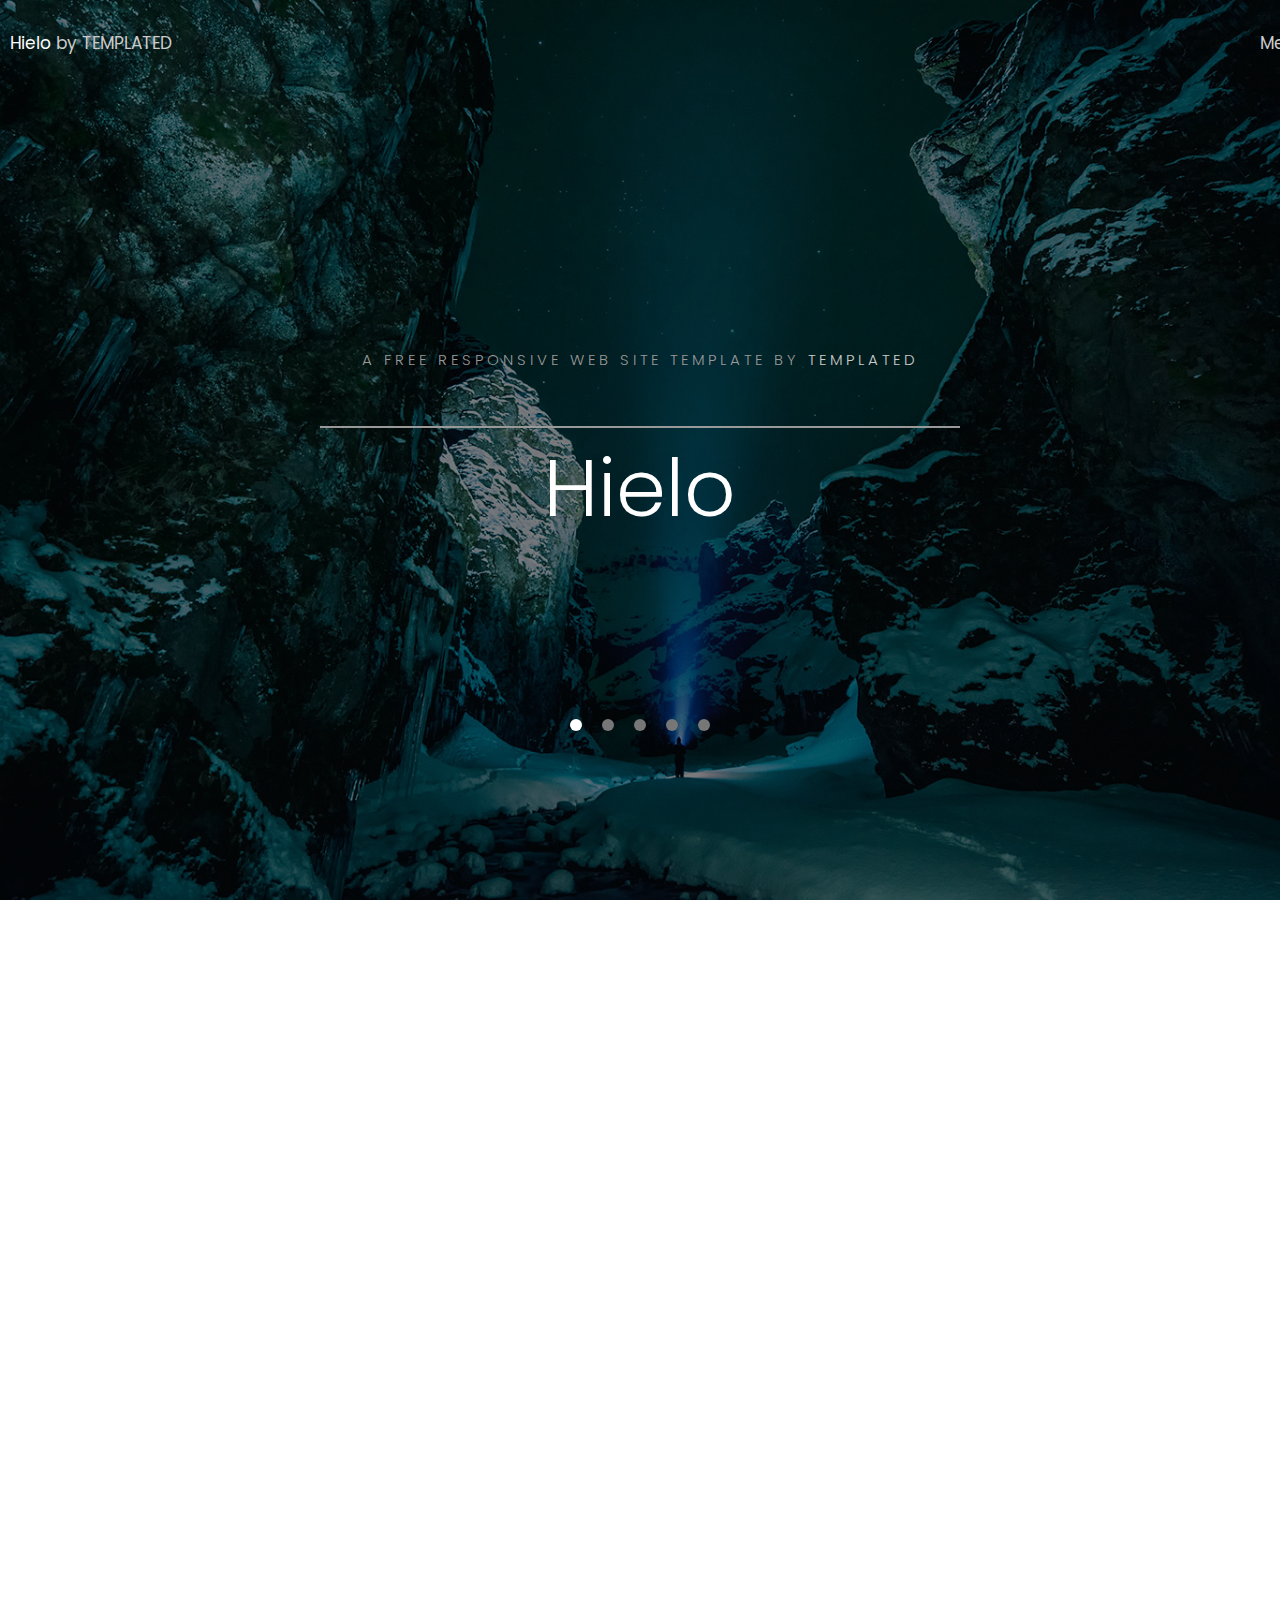
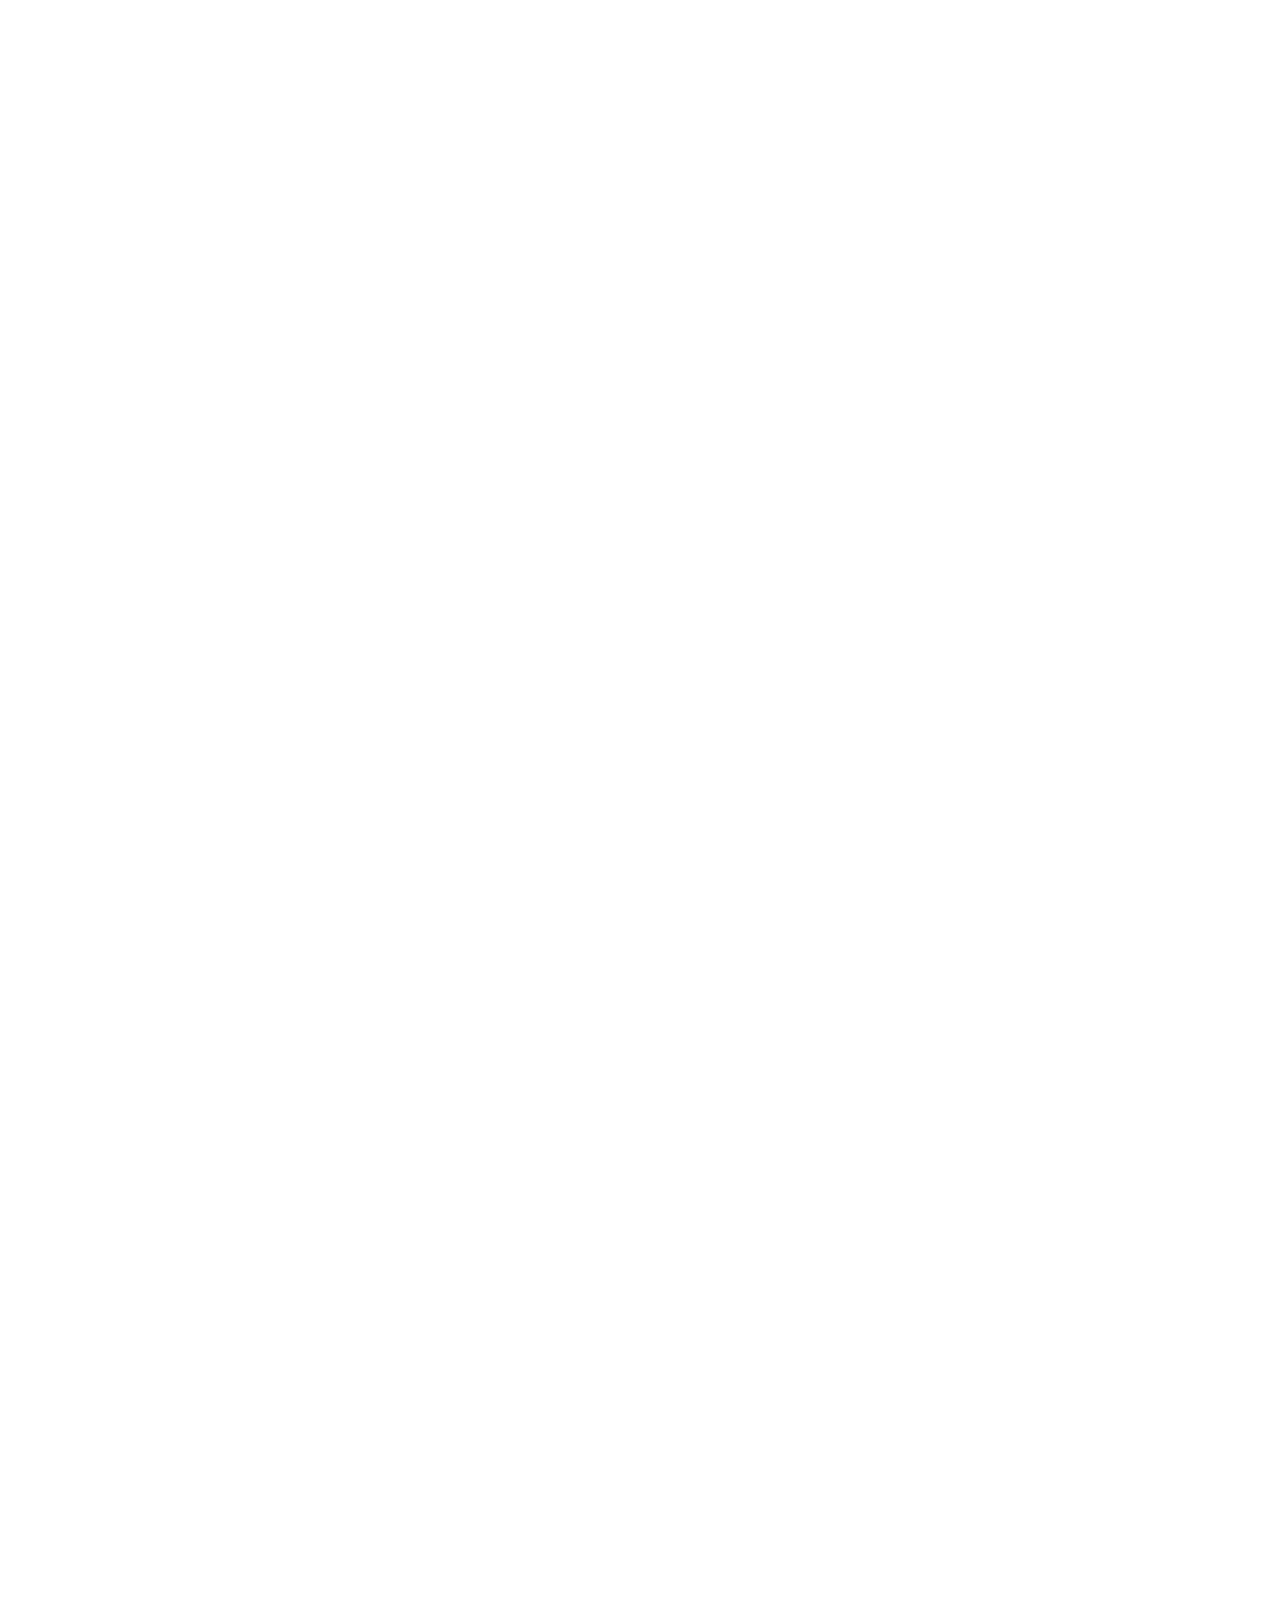
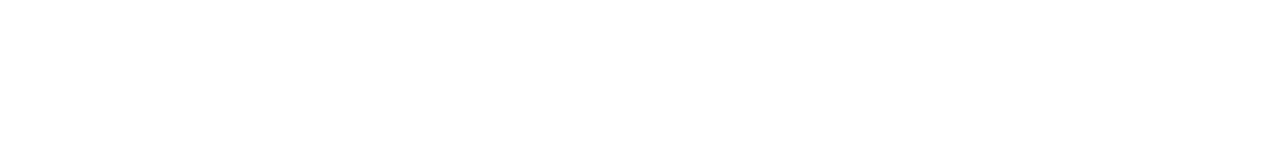
==== commit ecfd5db6: "Pointers quase pronto" ====
--- a/Two_Project_Hielo/index.html
+++ b/Two_Project_Hielo/index.html
@@ -54,19 +54,39 @@
       </div>
       <div class="slide2">
         <div class="slidearea">
-          
+          <h4>A free responsive web site template by <a href="">TEMPLATED</a></h4>
+          <div class="borda"></div>
+          <h2>Hielo</h2>
         </div>
       </div>
       <div class="slide3">
         <div class="slidearea">
-          
+          <h4>A free responsive web site template by <a href="">TEMPLATED</a></h4>
+          <div class="borda"></div>
+          <h2>Hielo</h2>
+        </div>
+      </div>
+
+      <div class="slide4">
+        <div class="slidearea">
+          <h4>A free responsive web site template by <a href="">TEMPLATED</a></h4>
+          <div class="borda"></div>
+          <h2>Hielo</h2>
+        </div>
+      </div>
+
+      <div class="slide5">
+        <div class="slidearea">
+          <h4>A free responsive web site template by <a href="">TEMPLATED</a></h4>
+          <div class="borda"></div>
+          <h2>Hielo</h2>
         </div>
       </div>
     </div>
     
   
     <div class="sliders-pointers">
-      <div class="pointer active"></div>
+      <div class="pointer active" data-ativo="true"></div>
       <div class="pointer"></div>
       <div class="pointer"></div>
       <div class="pointer"></div>
--- a/Two_Project_Hielo/Assets/css/style.css
+++ b/Two_Project_Hielo/Assets/css/style.css
@@ -75,7 +75,7 @@
   padding: 20px;
   right: -1065px;
   top: 0;
-  transition: 1s;
+  transition: 400ms;
   z-index: 88888;
 }
 
@@ -89,6 +89,7 @@
   font-weight: bold;
   margin-left: 19%;
   cursor: pointer;
+  transition: 400ms;
 }
 
 .menu--fecha:hover {
@@ -135,7 +136,7 @@
 }
 
 .banner .sliders {
-  width: 300vw;
+  width: 500vw;
   height: 100%;
 }
 
@@ -144,23 +145,50 @@
   height: 100%;
   background-size: cover;
   display: inline-block;
+  position: absolute;
+  z-index: 5;
   animation-name: slider;
   animation-duration: 9000ms;
   animation-iteration-count: infinite;
+  background-image: url('../images/slide01.jpg');
 }
 .banner .slide2 {
   width: 100vw;
   height: 100%;
+  position: absolute;
   background-image: url('../images/slide02.jpg');
   background-size: cover;
   display: inline-block;
+  z-index: 4;
 }
 .banner .slide3 {
   width: 100vw;
   height: 100%;
+  position: absolute;
   background-image: url('../images/slide03.jpg');
   background-size: cover;
   display: inline-block;
+  z-index: 4;
+}
+
+.banner .slide4 {
+  width: 100vw;
+  height: 100%;
+  position: absolute;
+  background-image: url('../images/slide04.jpg');
+  background-size: cover;
+  display: inline-block;
+  z-index: 4;
+}
+
+.banner .slide5 {
+  width: 100vw;
+  height: 100%;
+  position: absolute;
+  background-image: url('../images/slide05.jpg');
+  background-size: cover;
+  display: inline-block;
+  z-index: 4;
 }
 
 .banner .sliders-pointers {
@@ -171,6 +199,7 @@
   display: flex;
   justify-content: center;
   align-items: center;
+  z-index: 9999999999999999;
 }
 
 .banner .pointer {
@@ -181,7 +210,9 @@
   margin-left: 10px;
   margin-right: 10px;
   cursor: pointer;
-
+  z-index: 88888;
+
+/*
   animation-name: pointer;
   animation-duration: 10000ms;
   animation-fill-mode: forwards;
@@ -189,11 +220,10 @@
   animation-iteration-count: infinite;
   animation-direction: alternate;
   animation-play-state: running;
-}
-
-.banner .pointer.active {
- /* background-color: #fff !important;
-*/
+*/}
+
+.active {
+  background-color: #fff !important;
 }
 
 .banner .slidearea {
